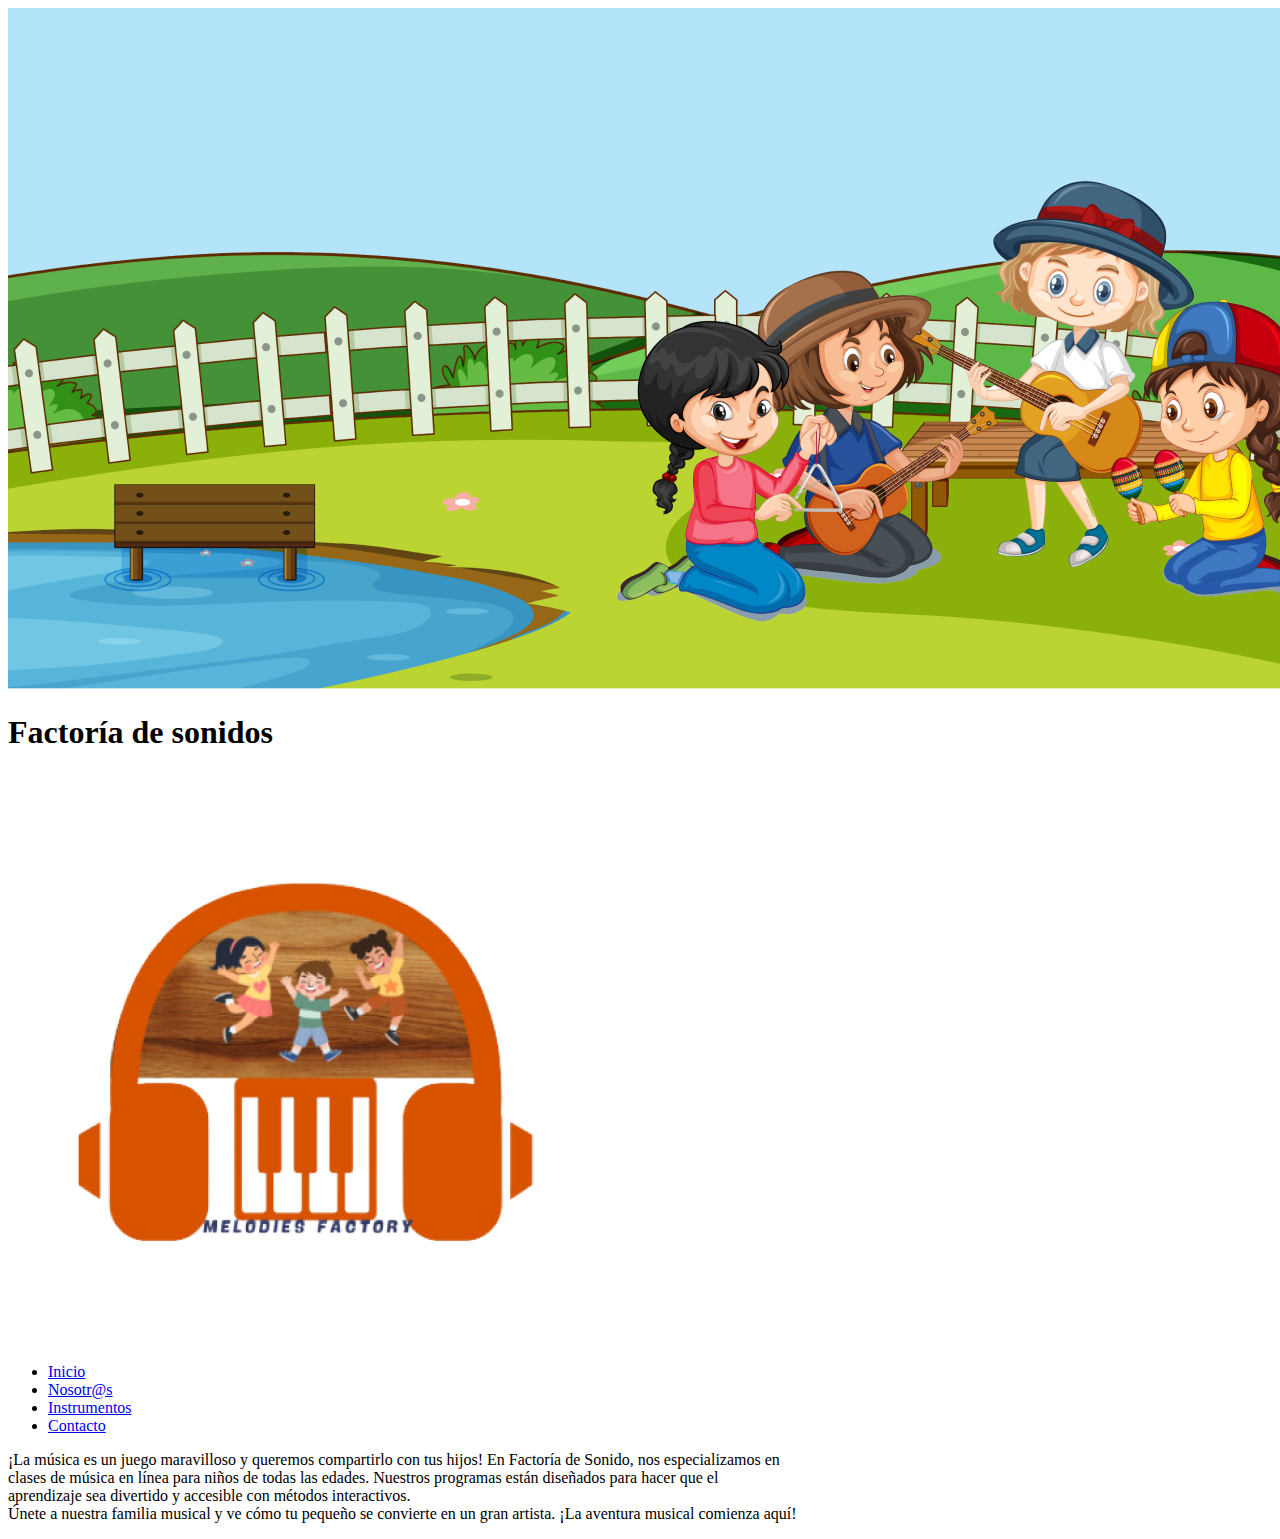
==== index.html @ 316b4f37 "guardo-cambio-violin" ====
<!DOCTYPE html>
<html lang="en">
  <head>
    <meta charset="UTF-8" />
    <meta name="viewport" content="width=device-width, initial-scale=1.0" />
    <title>Home Page Fcatoría de Sonidos</title>
  </head>
  <body>
    <header>
      <div class="fondoHeader">
        <img
          src="public/assets/ilustraciones/imagen-header.png"
          alt="imagen-de-cuatro-niños-tocando-la-guitarra-en-un-parque"
        />
      </div>
      <div class="tituloPrincipal">
        <h1>Factoría de sonidos</h1>
      </div>
      <div class="logoHomePage">
        <img
          src="public/assets/ilustraciones/Logo.png"
          alt="icono-factoria-de-sonidos"
        />
      </div>
      <nav>
        <ul>
          <li><a href="#inicio">Inicio</a></li>
          <li><a href="#nosotos">Nosotr@s</a></li>
          <li><a href="#instrumentos">Instrumentos</a></li>
          <li><a href="#contacto">Contacto</a></li>
        </ul>
      </nav>
    </header>
    <main>
      <div class="description">
        <p>
          ¡La música es un juego maravilloso y queremos compartirlo con tus
          hijos! En Factoría de Sonido, nos especializamos en <br />
          clases de música en línea para niños de todas las edades. Nuestros
          programas están diseñados para hacer que el <br />
          aprendizaje sea divertido y accesible con métodos interactivos. <br />
          Únete a nuestra familia musical y ve cómo tu pequeño se convierte en
          un gran artista. ¡La aventura musical comienza aquí!
        </p>
      </div>
      <section>
        <div class="section1">
          <div class="cardGuitarGuitar"></div>
          <div class="cardViolin"></div>
        </div>
        <div class="section2">
          <div class="cardDrums"></div>
          <div class="cardPiano"></div>
        </div>
      </section>
    </main>
    <script src="/src/js/main.js"></script>
  </body>
</html>
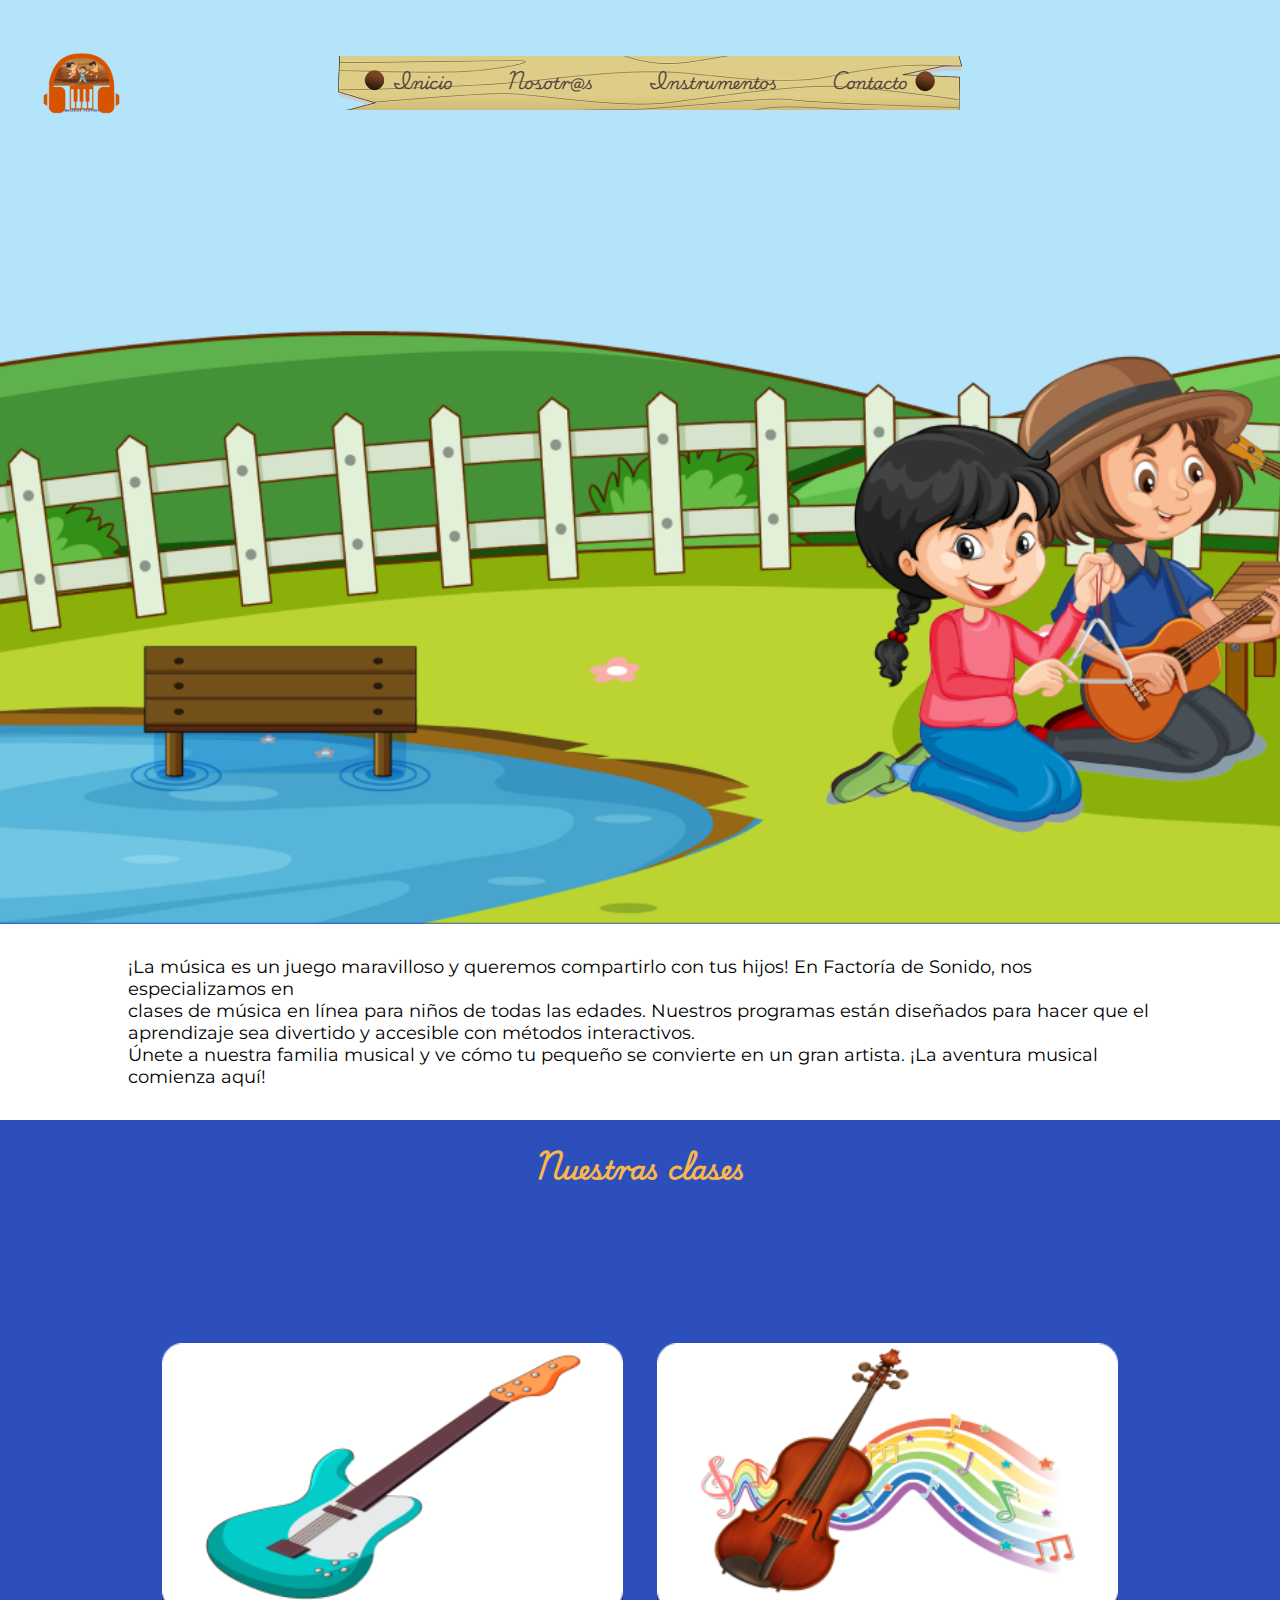
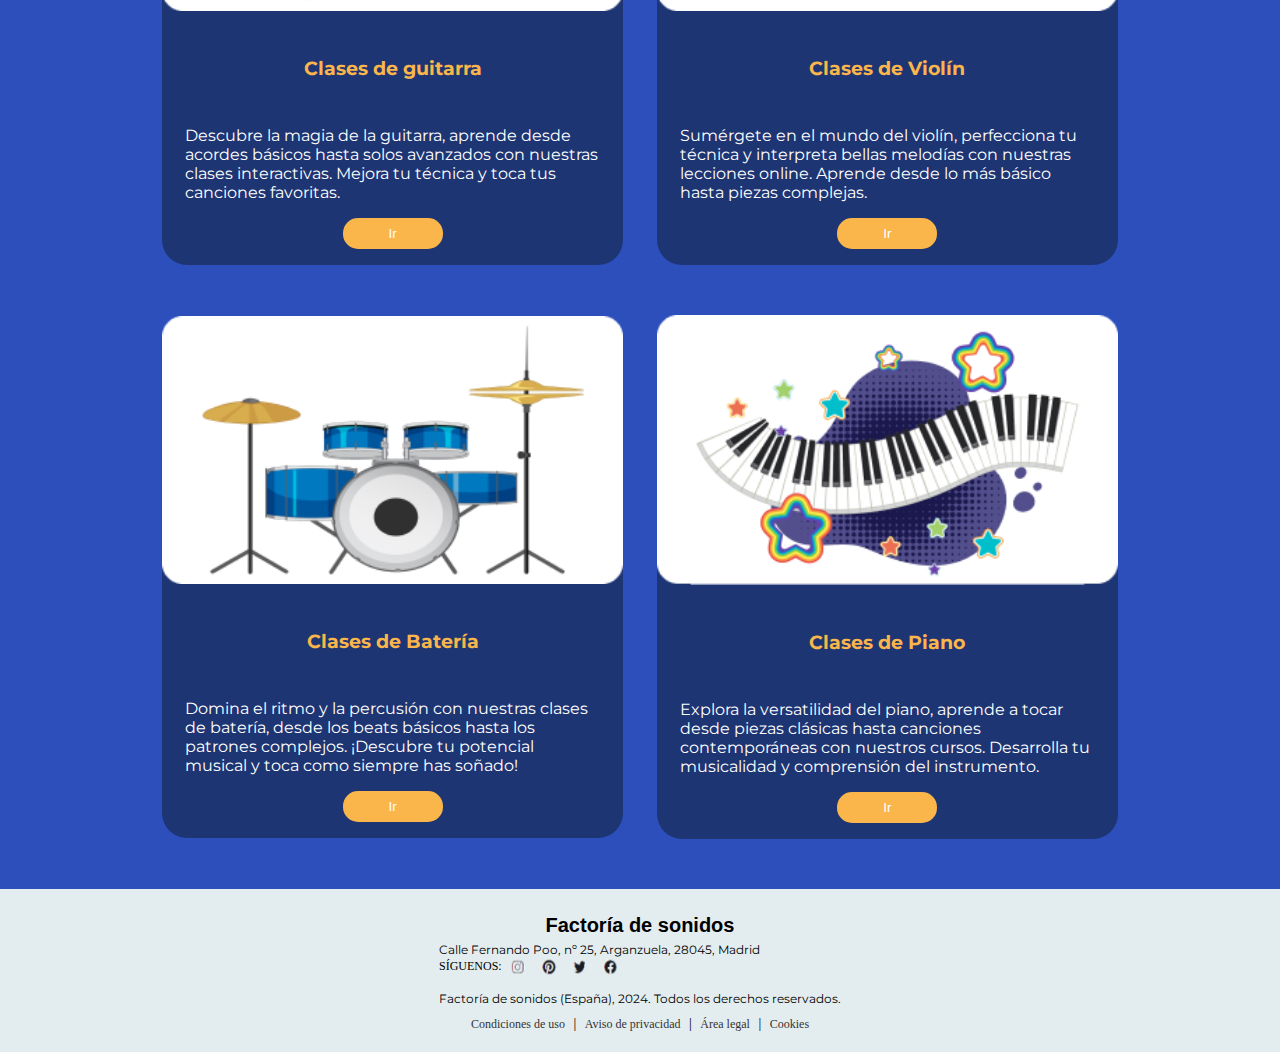
==== commit ddec19c1: "Merge branch 'develop' of github.com:devegalaura-dev/factoria-de-sonidos into feature-about-us" ====
--- a/index.html
+++ b/index.html
@@ -3,57 +3,191 @@
   <head>
     <meta charset="UTF-8" />
     <meta name="viewport" content="width=device-width, initial-scale=1.0" />
+    <link rel="stylesheet" href="src/css/styles.css" />
+    <link rel="stylesheet" href="src/css/home-page.css" />
+    <link rel="stylesheet" href="/components/header/header.css" />
     <title>Home Page Fcatoría de Sonidos</title>
   </head>
   <body>
-    <header>
-      <div class="fondoHeader">
-        <img
-          src="public/assets/ilustraciones/imagen-header.png"
-          alt="imagen-de-cuatro-niños-tocando-la-guitarra-en-un-parque"
-        />
-      </div>
-      <div class="tituloPrincipal">
-        <h1>Factoría de sonidos</h1>
-      </div>
-      <div class="logoHomePage">
-        <img
-          src="public/assets/ilustraciones/Logo.png"
-          alt="icono-factoria-de-sonidos"
-        />
-      </div>
+    <header class="mobile_mode">
       <nav>
-        <ul>
-          <li><a href="#inicio">Inicio</a></li>
-          <li><a href="#nosotos">Nosotr@s</a></li>
-          <li><a href="#instrumentos">Instrumentos</a></li>
-          <li><a href="#contacto">Contacto</a></li>
-        </ul>
+        <menu>
+          <li>
+            <a href="../index.html">
+              <img
+                class="logo_mobile"
+                src="/public/assets/ilustraciones/Logo.png"
+                alt="Logo factoria de sonidos"
+                width="45px"
+            /></a>
+          </li>
+          <li>
+            <h1>Factoría de sonidos</h1>
+          </li>
+          <li>
+            <img
+              class="hamburger"
+              id="hamburger"
+              src="components/header/hamburgerIcon.png"
+              alt="Menú hamburguesa"
+              width="25px"
+            />
+          </li>
+          <ul id="mobile-menu" class="hidden">
+            <li><a href="../index.html">Inicio</a></li>
+            <li><a href="./about-us.html">Nosotr@s</a></li>
+            <li><a href="./instrument.html">Instrumentos</a></li>
+            <li><a href="./contact.html">Contacto</a></li>
+          </ul>
+        </menu>
       </nav>
     </header>
+    <header class="desk_mode">
+      <a href="../index.html">
+        <img
+          src="/public/assets/ilustraciones/Logo.png"
+          alt="Logo factoria de sonidos"
+          width="100px"
+      /></a>
+      <nav>
+        <menu>
+          <li><a href="index.html">Inicio</a></li>
+          <li><a href="pages\about-us.html">Nosotr@s</a></li>
+          <li><a href="#instruments">Instrumentos</a></li>
+          <li><a href="pages\contact.html">Contacto</a></li>
+        </menu>
+      </nav>
+    </header>
+    <script src="headerHamburger.js"></script>
+
     <main>
-      <div class="description">
-        <p>
-          ¡La música es un juego maravilloso y queremos compartirlo con tus
-          hijos! En Factoría de Sonido, nos especializamos en <br />
-          clases de música en línea para niños de todas las edades. Nuestros
-          programas están diseñados para hacer que el <br />
-          aprendizaje sea divertido y accesible con métodos interactivos. <br />
-          Únete a nuestra familia musical y ve cómo tu pequeño se convierte en
-          un gran artista. ¡La aventura musical comienza aquí!
-        </p>
-      </div>
-      <section>
+      <section class="description">
+        <div class="text-description">
+          <p>
+            ¡La música es un juego maravilloso y queremos compartirlo con tus
+            hijos! En Factoría de Sonido, nos especializamos en <br />
+            clases de música en línea para niños de todas las edades. Nuestros
+            programas están diseñados para hacer que el <br />
+            aprendizaje sea divertido y accesible con métodos interactivos.
+            <br />
+            Únete a nuestra familia musical y ve cómo tu pequeño se convierte en
+            un gran artista. ¡La aventura musical comienza aquí!
+          </p>
+        </div>
+      </section>
+      <section id="instruments" class="instruments">
+        <h2>Nuestras clases</h2>
         <div class="section1">
-          <div class="cardGuitarGuitar"></div>
-          <div class="cardViolin"></div>
-        </div>
-        <div class="section2">
-          <div class="cardDrums"></div>
-          <div class="cardPiano"></div>
+          <div class="instrumentsCard">
+            <img
+              src="public/assets/ilustraciones/guitarra-con-fondo-blanco.png"
+              alt=""
+            />
+            <div class="descriptionInstruments">
+              <h3>Clases de guitarra</h3>
+              <p>
+                Descubre la magia de la guitarra, aprende desde acordes básicos
+                hasta solos avanzados con nuestras clases interactivas. Mejora
+                tu técnica y toca tus canciones favoritas.
+              </p>
+              <button
+                type="button"
+                class="btnGuitar"
+                onclick="redirectionGuitar ()"
+              >
+                Ir
+              </button>
+            </div>
+          </div>
+          
+          
+          <div class="instrumentsCard">
+            <img
+              src="public/assets/ilustraciones/violin-con-fondo-blanco.png"
+              alt=""
+            />
+            <div class="descriptionInstruments">
+              <h3>Clases de Violín</h3>
+              <p>
+                Sumérgete en el mundo del violín, perfecciona tu técnica y
+                interpreta bellas melodías con nuestras lecciones online.
+                Aprende desde lo más básico hasta piezas complejas.
+              </p>
+              <button
+                type="button"
+                class="btnViolin"
+                onclick="redirectionViolin ()"
+              >
+                Ir
+              </button>
+            </div>
+          </div>
+          <div class="instrumentsCard">
+            <img
+              src="public/assets/ilustraciones/bateria-con-fondo-blanco.png"
+              alt=""
+            />
+            <div class="descriptionInstruments">
+              <h3>Clases de Batería</h3>
+              <p>
+                Domina el ritmo y la percusión con nuestras clases de batería,
+                desde los beats básicos hasta los patrones complejos. ¡Descubre
+                tu potencial musical y toca como siempre has soñado!
+              </p>
+              <button
+                type="button"
+                class="btnDrums"
+                onclick="redirectionDrums ()"
+              >
+                Ir
+              </button>
+            </div>
+          </div>
+          <div class="instrumentsCard">
+            <img
+              src="public/assets/ilustraciones/piano-con-fondo-blanco.png"
+              alt=""
+            />
+            <div class="descriptionInstruments">
+              <h3>Clases de Piano</h3>
+              <p>
+                Explora la versatilidad del piano, aprende a tocar desde piezas
+                clásicas hasta canciones contemporáneas con nuestros cursos.
+                Desarrolla tu musicalidad y comprensión del instrumento.
+              </p>
+              <button
+                type="button"
+                class="btnPiano"
+                onclick="redirectionPiano ()"
+              >
+                Ir
+              </button>
+            </div>
+          </div>
         </div>
       </section>
     </main>
-    <script src="/src/js/main.js"></script>
+    <footer class="footer">
+      <div class="footer-content">
+        <h2>Factoría de sonidos</h2>
+        <p>Calle Fernando Poo, nº 25, Arganzuela, 28045, Madrid</p>
+        <div class="social-media">
+          <span>SÍGUENOS:</span>
+          <a href="#"
+            ><img src="public/assets/iconos-rrss/RRSS footer.png" alt="Redes Social"
+          /></a>
+        </div>
+        <p>
+          Factoría de sonidos (España), 2024. Todos los derechos reservados.
+        </p>
+        <div class="footer-links">
+          <a href="#">Condiciones de uso</a> |
+          <a href="#">Aviso de privacidad</a> | <a href="#">Área legal</a> |
+          <a href="#">Cookies</a>
+        </div>
+      </div>
+    </footer>
+    <script src="/src/js/home-page.js"></script>
+    <script src="src/js/hamburger.js"></script>
   </body>
 </html>
--- a/src/css/styles.css
+++ b/src/css/styles.css
@@ -0,0 +1,37 @@
+@import url('https://fonts.googleapis.com/css2?family=Playwrite+CU:wght@100..400&display=swap');
+@import url('https://fonts.googleapis.com/css2?family=Montserrat:ital,wght@0,100..900;1,100..900&family=Playwrite+CU:wght@100..400&display=swap');
+
+/* #9FDBE7 (azul claro) - #2C4FBB (azul fondo) - #1E3574 (azul cards) - #FAB64B (amarillo) */
+
+*{
+    padding: 0;
+    margin: 0;
+}
+
+body{
+    display: flex;
+    flex-direction: column;
+    background: #2C4FBB;
+}
+
+@font-face {
+    font-family: 'Playwrite+CU';
+    src: url('/public/assets/fonts/PlaywriteCU-Regular.ttf') format('truetype');
+}
+@font-face {
+    font-family: 'Montserrat';
+    src: url('/public/assets/fonts/Montserrat-Regular.ttf') format('truetype');
+}
+h1{
+    font-family: 'Playwrite+CU';
+}
+h2{
+    font-family: 'Playwrite+CU'; 
+}
+h3{
+    font-family: 'Montserrat'; 
+}
+
+p {
+    font-family: 'Montserrat';
+}--- a/src/css/home-page.css
+++ b/src/css/home-page.css
@@ -0,0 +1,290 @@
+*{
+    padding: 0;
+    margin: 0;
+}
+.mobile_mode{
+    position: relative;
+    display: flex;
+    justify-content: center;
+    width: 100%;
+    height: 100vh;
+    background-image: url('/public/assets/ilustraciones/Imagen\ header\ mobile.png');
+    background-size: cover;
+    background-repeat: no-repeat;
+    background-position: bottom;
+}
+main{
+    display: flex;
+    flex-direction: column;
+    width: 100%;
+}
+.description{
+  display: flex;
+  justify-content: center;
+  align-items: center;
+  font-size: 18px;
+  background-color: white;
+  width: 100%;
+  padding: 2rem 0;
+}
+.text-description{
+    width: 80%;
+}
+.instruments{
+    width: 100%;
+    display: flex;
+    flex-direction: column;
+    justify-content: center;
+    align-items: center;
+}
+section h2{
+    width: 80%;
+    margin: 20px;
+    font-size: 25px;
+    color: #FAB64B;
+    display: flex;
+    flex-direction: row;
+    justify-content: center;
+}
+.section1{
+    width: 80%;
+    margin-top: 10%;
+    display: flex;
+    flex-direction: column;
+    justify-content: space-between;
+    align-items: center;
+}
+.instrumentsCard{
+    background-color: #1E3574;
+    display: flex;
+    flex-direction: column;
+    height: auto;
+    border-radius: 25px;
+    margin-bottom: 50px;
+    justify-content: center;
+    align-items:center;
+}
+.instrumentsCard img{
+    width: 100%;
+    display: flex;
+    justify-content: center;
+    align-items: center;
+}
+.descriptionInstruments{
+    border-radius: 15px;
+    display: flex;
+    flex-direction: column;
+    justify-content: center;
+    align-items: center;
+}
+.descriptionInstruments p{
+    color: white;
+    margin: 0 5%;
+}
+.descriptionInstruments h3{
+    color: #FAB64B;
+    margin: 10% 5%;
+}
+.descriptionInstruments button{
+    width: 100px;
+    border-radius: 15px;
+    border-style: none;
+    color: white;
+    background-color: #FAB64B;
+    display: flex;
+    align-items: center;
+    justify-content: center;
+    margin-top: 1rem;
+    margin-bottom: 1rem;
+    padding: .5rem;
+}
+/* INICIO FOOTER */
+.footer {
+    display: flex;
+    flex-direction: column;
+    background-color: #E3EDEF;
+    padding: 20px 0;
+    text-align: center;
+    justify-content: center;
+    font-size: 14px;
+    color: #000000;
+}
+
+.footer-content {
+    max-width: 800px;
+    margin: 0 auto;
+    padding: 0 20px;
+    align-items: start;
+    justify-content: start;
+}
+
+.footer h2 {
+    font-family:  sans-serif;
+    font-size: 30px;
+    margin: 5px .5rem;
+}
+
+.footer-content p {
+    display: flex;
+    margin-top: 0;
+    align-items: start;
+    
+}
+
+.footer .social-media {
+    display: flex;
+    flex-direction: row;
+    align-items: center;
+}
+
+.footer .social-media span{
+    display: block;
+   margin-bottom: 15px;
+   margin-left: 0;
+}
+
+.footer .social-media a {
+    margin:  0 5px;
+    display: inline-block;  
+    align-items: center; 
+}
+
+.footer .social-media img {
+    width: 240px;
+    height: 27px;
+    margin-bottom: 10px;
+}
+
+.footer .social-media p {
+    color: #565252;
+}
+
+.footer .footer-links {
+    margin-top: 10px;
+}
+
+.footer .footer-links a {
+    color: #333;
+    text-decoration: none;
+    margin: 0 5px;
+    transition: 1s;
+}
+
+.footer .footer-links a:hover {
+    text-decoration: underline;    
+}
+/* FIN FOOTER */
+@media (min-width: 768px) {
+    header{
+        display: flex;
+        justify-content: center;
+        background-image: url('/public/assets/ilustraciones/imagen-header.png');
+        background-size: cover;
+        background-repeat: no-repeat;
+        width: 100%;
+        height: 100vh;
+    }
+
+    .instruments .section1 {
+        flex-direction: row;
+        justify-content: space-evenly;
+        flex-wrap: wrap;
+        
+    }
+    .instruments .instrumentsCard{
+        width: 45%;
+        align-items: center;
+        justify-content: center;
+    }
+
+    .footer-content {
+        padding: 0 10px;
+    }
+
+    .footer h2 {
+        font-size: 20px;
+    }
+
+    .footer p, .footer .footer-links a {
+        font-size: 12px;
+    }
+
+    .footer .social-media span {
+        font-size: 12px;
+    }
+
+    .footer .social-media img {
+        width: 120px;
+        height: 20px;
+    }
+}
+/* FIN FOOTER */
+@media (min-width: 1024px) {
+    /* body{
+        width: 100%
+    }
+    header{
+        display: flex;
+        justify-content: center;
+        background-image: url('/public/assets/ilustraciones/imagen-header.png');
+        background-size: cover;
+        background-repeat: no-repeat;
+        width: 100%;
+        height: 100vh;
+    }
+
+    .logo_mobile{
+        width: 300px;
+        display: flex;
+    }
+    section.description{
+        display: flex;
+        justify-content: center;
+        align-items: center;
+        width: 100%;
+        height: 10em;
+        margin-inline-start: 0px;
+        margin-block-start: 0em;
+    }
+    .instruments{
+        display: flex;
+        width: 100%;
+        justify-content: center;
+        align-items: center;
+        flex-direction: column;
+        flex-wrap: wrap;
+    }
+    .instruments h2{
+        width: 80%;
+        margin-left: 10%;
+        font-size: 40px;
+        color: #FAB64B;
+        display: flex;
+        flex-direction: row;
+        justify-content: center;
+        align-items: center;
+    }
+    .section1{
+        width: 80%;
+        height: 100vh;
+        display: flex;
+        flex-direction: row;
+        flex-wrap: wrap;
+        justify-content: space-between; 
+        align-items: center;
+        margin: 50px 100px;
+    }
+    .instrumentsCard {
+        width: 40%;
+        height: auto;
+        margin-bottom: 10%;
+        margin-left: 10%;
+    }
+    .instrumentsCard img{
+        width: 100%;
+        height: 40vh;
+        display: flex;
+        justify-content: center;
+        align-items: center;
+    } */
+}--- a/components/header/header.css
+++ b/components/header/header.css
@@ -0,0 +1,123 @@
+* {
+  padding: 0;
+  margin: 0;
+}
+@font-face {
+  font-family: 'PlaywriteCU';
+  src: url('PlaywriteCU-Regular.ttf') format('truetype');
+}
+@font-face {
+  font-family: 'Montserrat';
+  src: url('Montserrat-Regular.ttf') format('truetype');
+}
+:root {
+  --background-color: rgba(44, 79, 187, 1);
+  --orange: rgba(250, 182, 75, 1);
+  --white: white;
+  --chocolate: rgba(86, 66, 66, 1);
+}
+
+header.desk_mode {
+  display: none;
+}
+
+header.mobile_mode nav menu {
+  display: flex;
+  flex-direction: row;
+  align-items: center;
+  justify-content: space-around;
+  list-style: none;
+  background-image: url(mobile-tablón-madera.png);
+  background-repeat: no-repeat;
+  background-size: 100%;
+  min-height: 50px;
+}
+h1.mobile_mode {
+  color: var(--chocolate);
+  padding: 0;
+  font-family: PlaywriteCU, Arial, Helvetica, sans-serif;
+}
+
+img#hamburger {
+  padding-right: 2rem;
+  color: var(--orange);
+  width: 25px;
+}
+img.logo_mobile {
+  padding-left: 1rem;
+}
+/* Estilos del menú desplegable */
+.hidden {
+  display: none;
+}
+
+#mobile-menu {
+  flex-direction: column;
+  list-style: none;
+  background-color: var(--background-color);
+  position: absolute;
+  top: 50px;
+  right: 0;
+  width: 100%;
+}
+
+#mobile-menu li {
+  padding: 10px;
+  border-bottom: 1px solid var(--orange);
+  text-align: center;
+  font-family: PlaywriteCU, Arial, Helvetica, sans-serif;
+}
+
+#mobile-menu li a {
+  color: var(--orange);
+  text-decoration: none;
+}
+@media (min-width: 550px) and (max-width: 800px) {
+  header.mobile_mode nav menu {
+    min-height: 75px;
+  }
+}
+nav {
+  padding-right: 0;
+}
+
+@media (min-width: 800px) {
+  header.mobile_mode {
+    display: none;
+  }
+
+  header.desk_mode {
+    display: flex;
+    flex-direction: row;
+    padding-top: 1.5rem;
+  }
+  header.desk_mode > nav menu a {
+    text-align: center;
+    color: var(--chocolate);
+    text-decoration: none;
+    display: block;
+    width: 100%;
+    height: 100%;
+    padding: 0.5rem 0;
+    font-family: PlaywriteCU, Arial, Helvetica, sans-serif;
+  }
+  header > a {
+    padding: 0.7rem 0 0 2rem;
+  }
+  nav {
+    display: flex;
+    flex-direction: row;
+    justify-content: center;
+    width: 100%;
+    margin: 2rem;
+    padding-right: 7rem;
+  }
+  menu {
+    display: flex;
+    justify-content: space-evenly;
+    height: 54px;
+    width: 624px;
+    list-style: none;
+    background-image: url(Navbar\ tablón\ madera.png);
+  }
+}
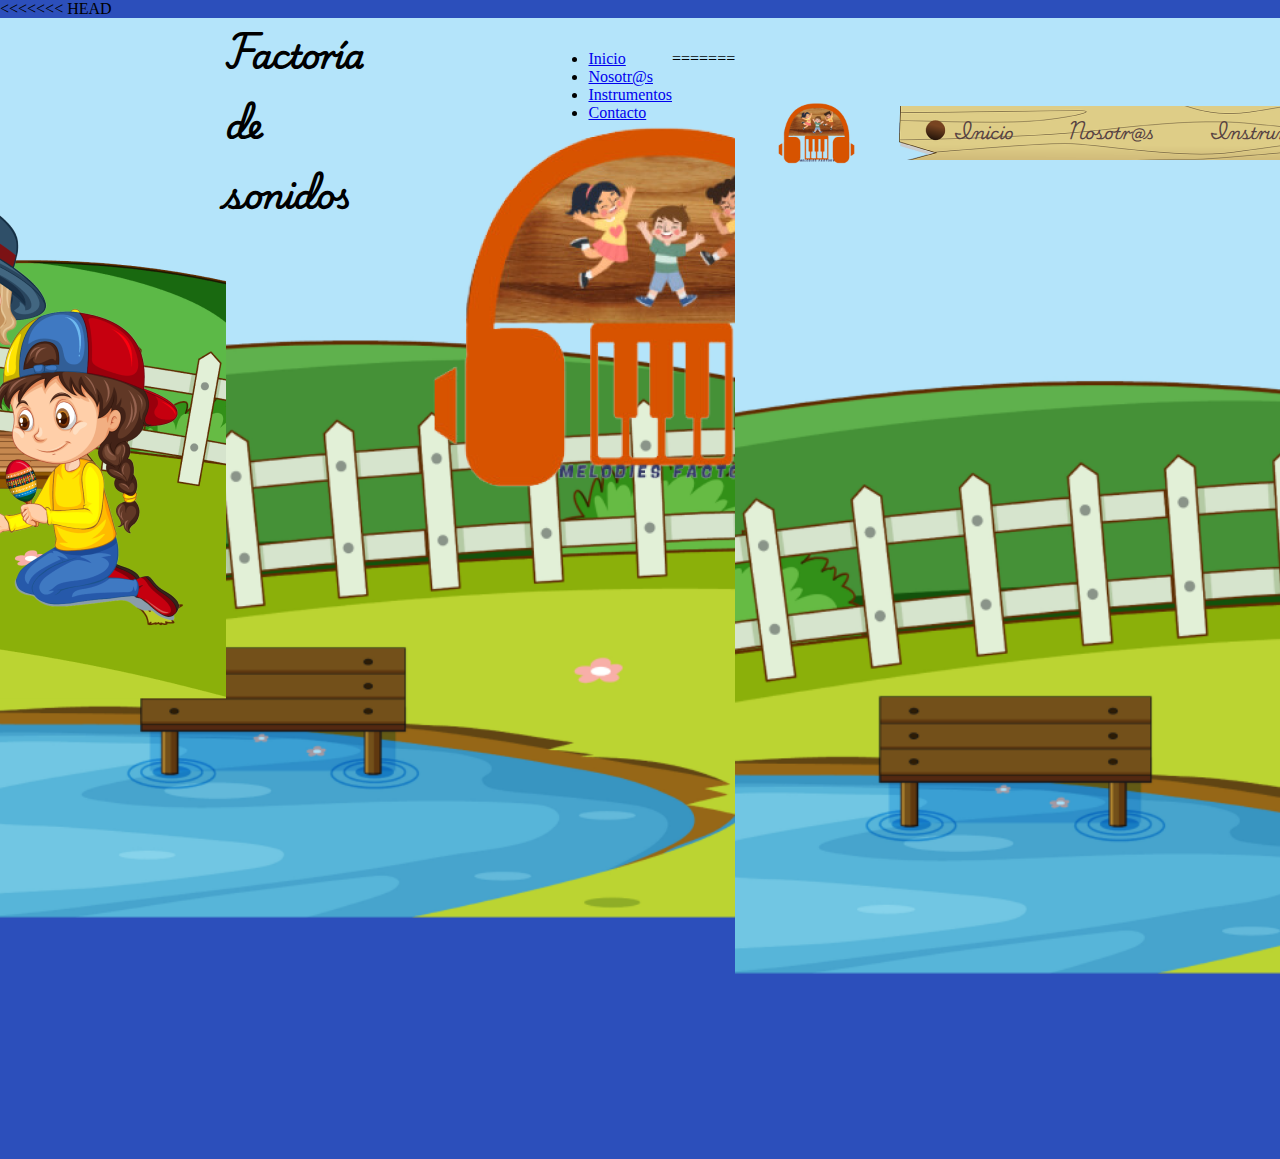
==== commit 18876b64: "Merge branch 'develop' of https://github.com/devegalaura-dev/factoria-de-sonidos into feature-mainte" ====
--- a/index.html
+++ b/index.html
@@ -3,6 +3,34 @@
   <head>
     <meta charset="UTF-8" />
     <meta name="viewport" content="width=device-width, initial-scale=1.0" />
+<<<<<<< HEAD
+    <title>Home Page Fcatoría de Sonidos</title>
+  </head>
+  <body>
+    <header>
+      <div class="fondoHeader">
+        <img
+          src="public/assets/ilustraciones/imagen-header.png"
+          alt="imagen-de-cuatro-niños-tocando-la-guitarra-en-un-parque"
+        />
+      </div>
+      <div class="tituloPrincipal">
+        <h1>Factoría de sonidos</h1>
+      </div>
+      <div class="logoHomePage">
+        <img
+          src="public/assets/ilustraciones/Logo.png"
+          alt="icono-factoria-de-sonidos"
+        />
+      </div>
+      <nav>
+        <ul>
+          <li><a href="#inicio">Inicio</a></li>
+          <li><a href="#nosotos">Nosotr@s</a></li>
+          <li><a href="#instrumentos">Instrumentos</a></li>
+          <li><a href="#contacto">Contacto</a></li>
+        </ul>
+=======
     <link rel="stylesheet" href="src/css/styles.css" />
     <link rel="stylesheet" href="src/css/home-page.css" />
     <link rel="stylesheet" href="/components/header/header.css" />
@@ -40,6 +68,7 @@
             <li><a href="./contact.html">Contacto</a></li>
           </ul>
         </menu>
+>>>>>>> 7aaa16abcbc3fe7c2aa5dc97a4173f3a8cfd9c09
       </nav>
     </header>
     <header class="desk_mode">
@@ -61,6 +90,31 @@
     <script src="headerHamburger.js"></script>
 
     <main>
+<<<<<<< HEAD
+      <div class="description">
+        <p>
+          ¡La música es un juego maravilloso y queremos compartirlo con tus
+          hijos! En Factoría de Sonido, nos especializamos en <br />
+          clases de música en línea para niños de todas las edades. Nuestros
+          programas están diseñados para hacer que el <br />
+          aprendizaje sea divertido y accesible con métodos interactivos. <br />
+          Únete a nuestra familia musical y ve cómo tu pequeño se convierte en
+          un gran artista. ¡La aventura musical comienza aquí!
+        </p>
+      </div>
+      <section>
+        <div class="section1">
+          <div class="cardGuitarGuitar"></div>
+          <div class="cardViolin"></div>
+        </div>
+        <div class="section2">
+          <div class="cardDrums"></div>
+          <div class="cardPiano"></div>
+        </div>
+      </section>
+    </main>
+    <script src="/src/js/main.js"></script>
+=======
       <section class="description">
         <div class="text-description">
           <p>
@@ -189,5 +243,6 @@
     </footer>
     <script src="/src/js/home-page.js"></script>
     <script src="src/js/hamburger.js"></script>
+>>>>>>> 7aaa16abcbc3fe7c2aa5dc97a4173f3a8cfd9c09
   </body>
 </html>
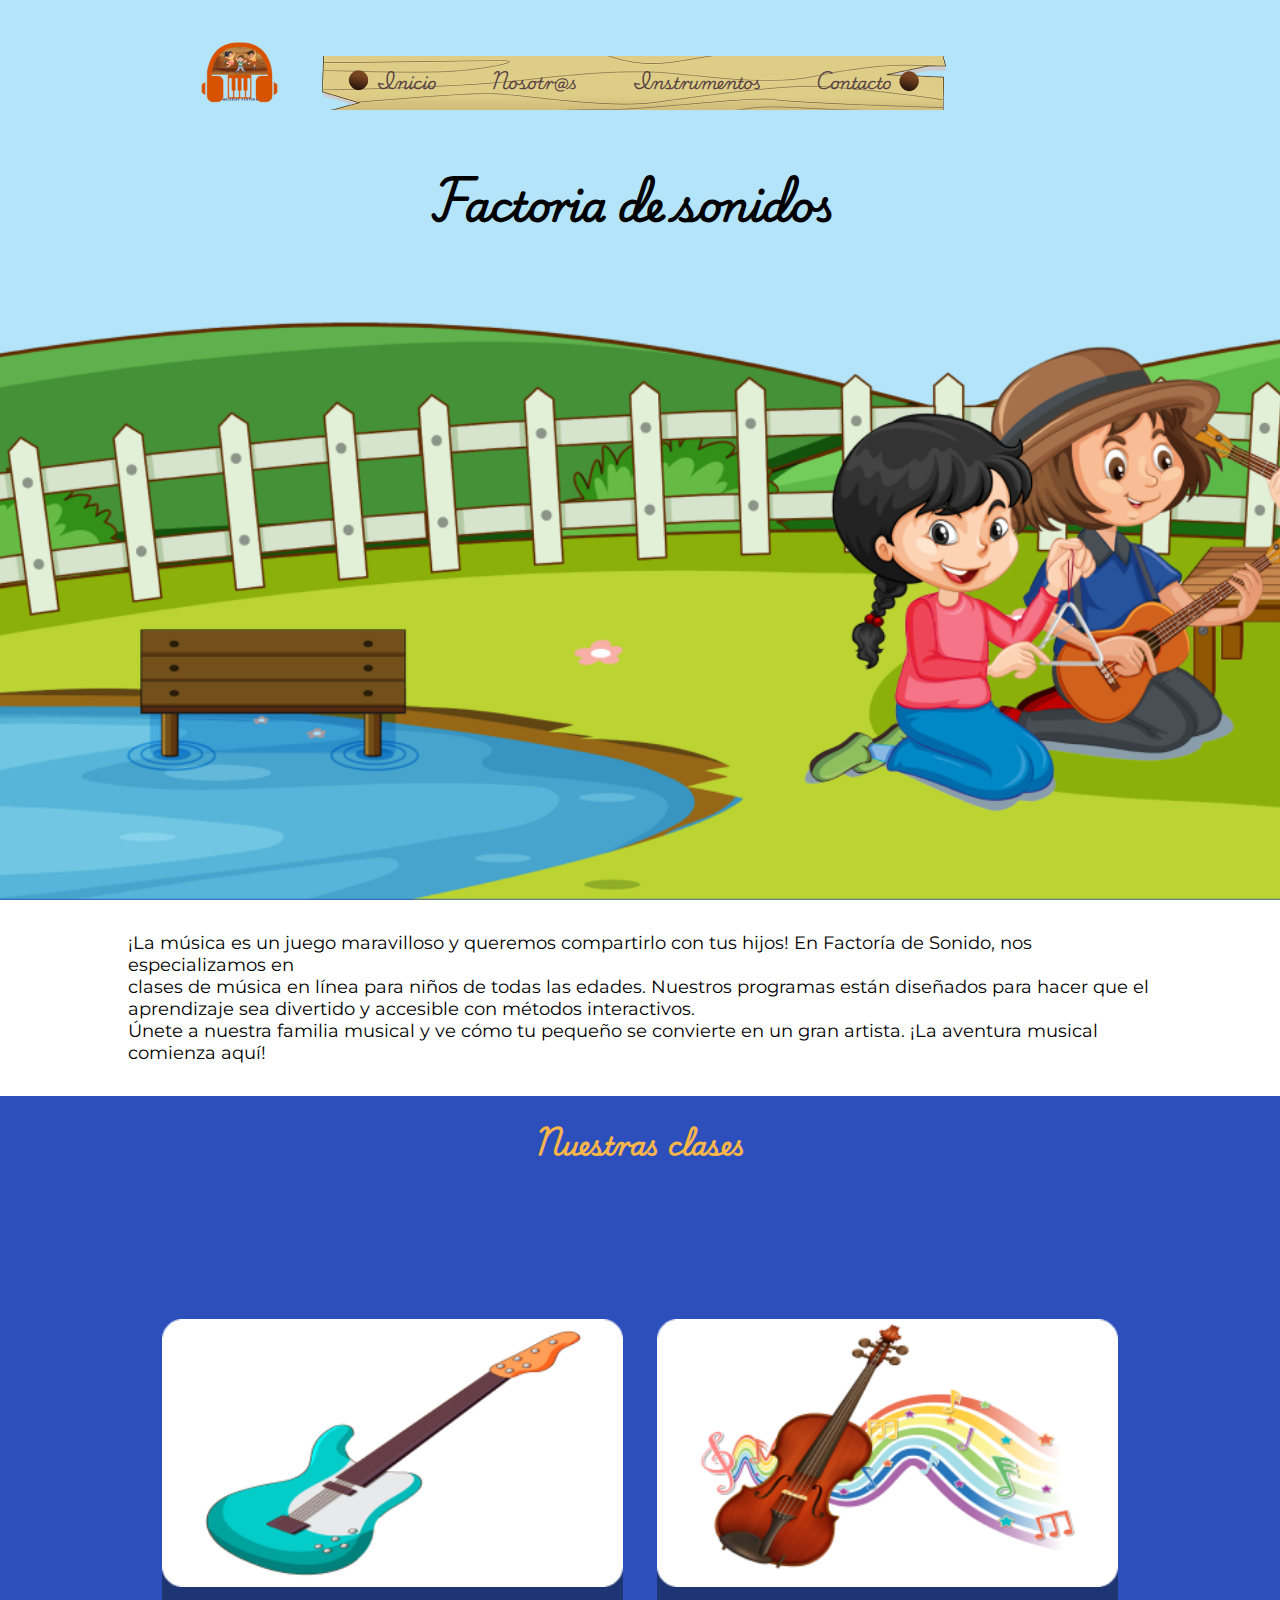
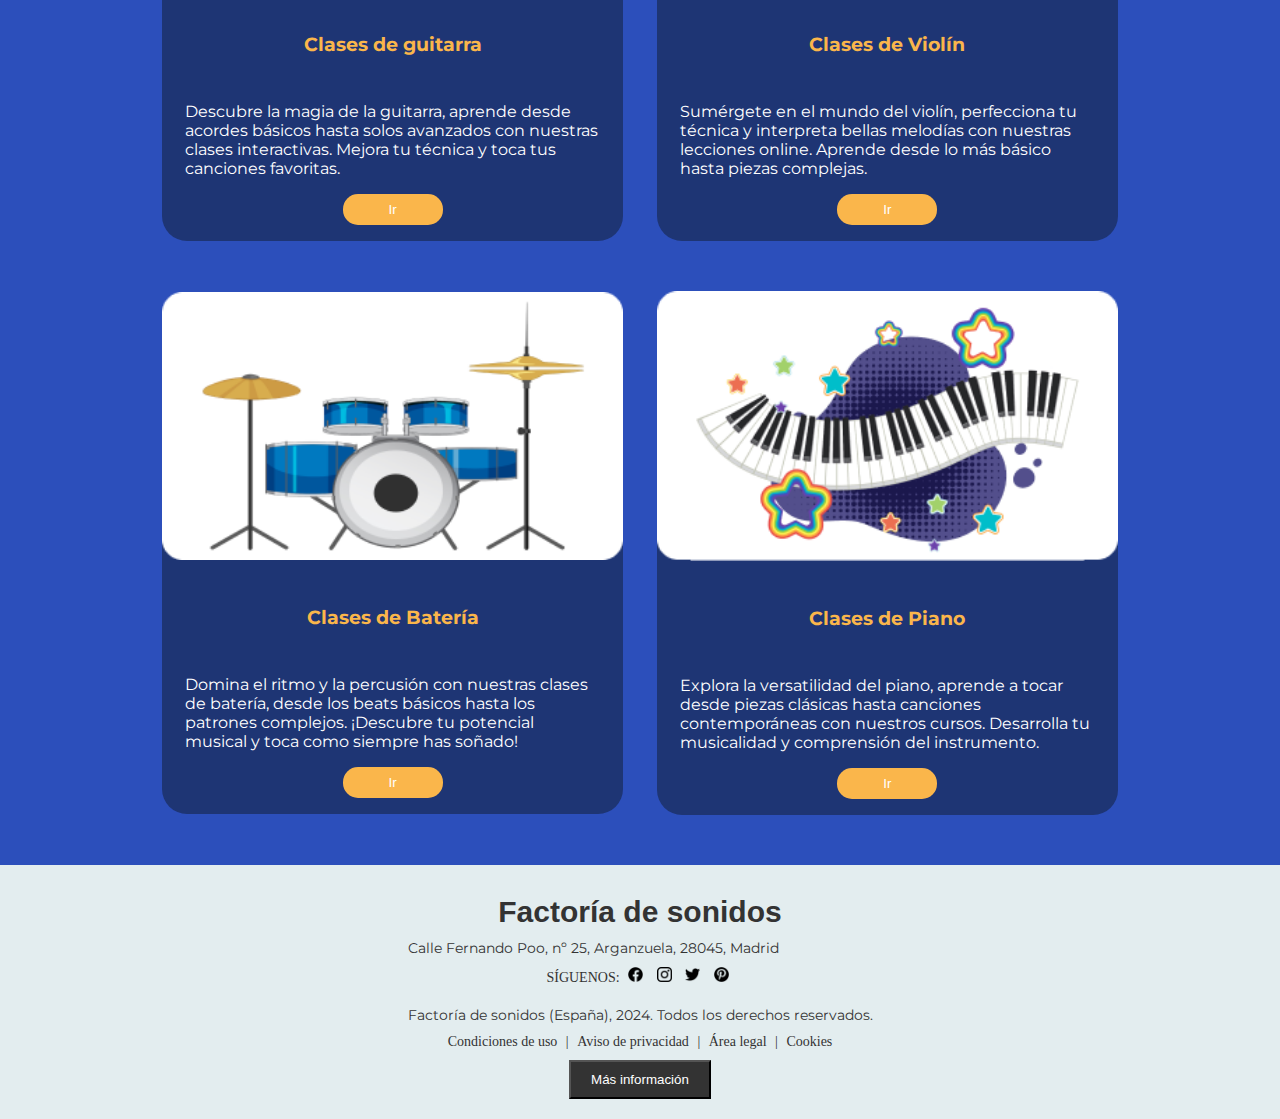
==== commit 7cc32ff1: "Fix header and navbar" ====
--- a/index.html
+++ b/index.html
@@ -3,118 +3,68 @@
   <head>
     <meta charset="UTF-8" />
     <meta name="viewport" content="width=device-width, initial-scale=1.0" />
-<<<<<<< HEAD
-    <title>Home Page Fcatoría de Sonidos</title>
+    <link rel="stylesheet" href="src/css/styles.css" />
+    <link rel="stylesheet" href="src/css/home-page.css" />
+    <link rel="stylesheet" href="src/css/footer-contact.css">
+    <link rel="stylesheet" href="components\header\header.css">
+    <title>Home Page Factoría de Sonidos</title>
   </head>
   <body>
     <header>
-      <div class="fondoHeader">
-        <img
-          src="public/assets/ilustraciones/imagen-header.png"
-          alt="imagen-de-cuatro-niños-tocando-la-guitarra-en-un-parque"
-        />
+      <div class="mobile_mode">
+        <nav>
+          <menu>
+            <li>
+              <a href="../index.html">
+                <img
+                  class="logo_mobile"
+                  src="/public/assets/ilustraciones/Logo.png"
+                  alt="Logo factoria de sonidos"
+                  width="45px"
+              /></a>
+            </li>
+            <li>
+              <h1>Factoría de sonidos</h1>
+            </li>
+            <li>
+              <img
+                class="hamburger"
+                id="hamburger"
+                src="components/header/hamburgerIcon.png"
+                alt="Menú hamburguesa"
+                width="25px"
+              />
+            </li>
+            <ul id="mobile-menu" class="hidden">
+              <li><a href="../index.html">Inicio</a></li>
+              <li><a href="./about-us.html">Nosotr@s</a></li>
+              <li><a href="./instrument.html">Instrumentos</a></li>
+              <li><a href="./contact.html">Contacto</a></li>
+            </ul>
+          </menu>
+        </nav>
       </div>
-      <div class="tituloPrincipal">
-        <h1>Factoría de sonidos</h1>
+      <div class="desk_mode">
+        <a href="../index.html">
+          <img
+            src="/public/assets/ilustraciones/Logo.png"
+            alt="Logo factoria de sonidos"
+            width="100px"
+        /></a>
+        <nav>
+          <menu>
+            <li><a href="index.html">Inicio</a></li>
+            <li><a href="pages\about-us.html">Nosotr@s</a></li>
+            <li><a href="#instruments">Instrumentos</a></li>
+            <li><a href="pages\contact.html">Contacto</a></li>
+          </menu>
+          <h2>Factoria de sonidos</h2>
+        </nav>
       </div>
-      <div class="logoHomePage">
-        <img
-          src="public/assets/ilustraciones/Logo.png"
-          alt="icono-factoria-de-sonidos"
-        />
-      </div>
-      <nav>
-        <ul>
-          <li><a href="#inicio">Inicio</a></li>
-          <li><a href="#nosotos">Nosotr@s</a></li>
-          <li><a href="#instrumentos">Instrumentos</a></li>
-          <li><a href="#contacto">Contacto</a></li>
-        </ul>
-=======
-    <link rel="stylesheet" href="src/css/styles.css" />
-    <link rel="stylesheet" href="src/css/home-page.css" />
-    <link rel="stylesheet" href="/components/header/header.css" />
-    <title>Home Page Fcatoría de Sonidos</title>
-  </head>
-  <body>
-    <header class="mobile_mode">
-      <nav>
-        <menu>
-          <li>
-            <a href="../index.html">
-              <img
-                class="logo_mobile"
-                src="/public/assets/ilustraciones/Logo.png"
-                alt="Logo factoria de sonidos"
-                width="45px"
-            /></a>
-          </li>
-          <li>
-            <h1>Factoría de sonidos</h1>
-          </li>
-          <li>
-            <img
-              class="hamburger"
-              id="hamburger"
-              src="components/header/hamburgerIcon.png"
-              alt="Menú hamburguesa"
-              width="25px"
-            />
-          </li>
-          <ul id="mobile-menu" class="hidden">
-            <li><a href="../index.html">Inicio</a></li>
-            <li><a href="./about-us.html">Nosotr@s</a></li>
-            <li><a href="./instrument.html">Instrumentos</a></li>
-            <li><a href="./contact.html">Contacto</a></li>
-          </ul>
-        </menu>
->>>>>>> 7aaa16abcbc3fe7c2aa5dc97a4173f3a8cfd9c09
-      </nav>
-    </header>
-    <header class="desk_mode">
-      <a href="../index.html">
-        <img
-          src="/public/assets/ilustraciones/Logo.png"
-          alt="Logo factoria de sonidos"
-          width="100px"
-      /></a>
-      <nav>
-        <menu>
-          <li><a href="index.html">Inicio</a></li>
-          <li><a href="pages\about-us.html">Nosotr@s</a></li>
-          <li><a href="#instruments">Instrumentos</a></li>
-          <li><a href="pages\contact.html">Contacto</a></li>
-        </menu>
-      </nav>
     </header>
     <script src="headerHamburger.js"></script>
 
     <main>
-<<<<<<< HEAD
-      <div class="description">
-        <p>
-          ¡La música es un juego maravilloso y queremos compartirlo con tus
-          hijos! En Factoría de Sonido, nos especializamos en <br />
-          clases de música en línea para niños de todas las edades. Nuestros
-          programas están diseñados para hacer que el <br />
-          aprendizaje sea divertido y accesible con métodos interactivos. <br />
-          Únete a nuestra familia musical y ve cómo tu pequeño se convierte en
-          un gran artista. ¡La aventura musical comienza aquí!
-        </p>
-      </div>
-      <section>
-        <div class="section1">
-          <div class="cardGuitarGuitar"></div>
-          <div class="cardViolin"></div>
-        </div>
-        <div class="section2">
-          <div class="cardDrums"></div>
-          <div class="cardPiano"></div>
-        </div>
-      </section>
-    </main>
-    <script src="/src/js/main.js"></script>
-=======
       <section class="description">
         <div class="text-description">
           <p>
@@ -223,26 +173,39 @@
     </main>
     <footer class="footer">
       <div class="footer-content">
-        <h2>Factoría de sonidos</h2>
-        <p>Calle Fernando Poo, nº 25, Arganzuela, 28045, Madrid</p>
-        <div class="social-media">
-          <span>SÍGUENOS:</span>
-          <a href="#"
-            ><img src="public/assets/iconos-rrss/RRSS footer.png" alt="Redes Social"
-          /></a>
-        </div>
-        <p>
-          Factoría de sonidos (España), 2024. Todos los derechos reservados.
-        </p>
-        <div class="footer-links">
-          <a href="#">Condiciones de uso</a> |
-          <a href="#">Aviso de privacidad</a> | <a href="#">Área legal</a> |
-          <a href="#">Cookies</a>
-        </div>
+          <h2>Factoría de sonidos</h2>
+          <p>Calle Fernando Poo, nº 25, Arganzuela, 28045, Madrid</p>
+          <section class="social-media">
+              <div class="social-media-content">
+                  <span>SÍGUENOS:</span>
+
+                  <a href="#"><img src="/public/assets/iconos-rrss/icono-facebook.png" alt="icono-facebook"></a>
+
+                  <a href="#"><img src="/public/assets/iconos-rrss/icono-instagram.png" alt="icono-instagram"></a>
+
+                  <a href="#"><img src="/public/assets/iconos-rrss/icono-twitter.png" alt="icono-twitter"></a>
+
+                  <a href="#"><img src="/public/assets/iconos-rrss/icono-pinterest.png" alt="Pin"></a>
+
+              </div>
+              
+          </section>
+          <p class="law">Factoría de sonidos (España), 2024. Todos los derechos reservados.</p>
+          <div class="footer-links">
+              <a href="#">Condiciones de uso</a> |
+              <a href="#">Aviso de privacidad</a> |
+              <a href="#">Área legal</a> |
+              <a href="#">Cookies</a>
+          </div>
+
+          <!-- Añado un Btn para mostrar/ocultar información adicional -->
+          <button id="toggleInfoBtn">Más información</button>
+          <div id="additionalInfo" style="display: none;">
+              <p>Información adicional sobre Nosotros</p>
+          </div>
       </div>
-    </footer>
+  </footer>
     <script src="/src/js/home-page.js"></script>
     <script src="src/js/hamburger.js"></script>
->>>>>>> 7aaa16abcbc3fe7c2aa5dc97a4173f3a8cfd9c09
   </body>
 </html>
--- a/src/css/home-page.css
+++ b/src/css/home-page.css
@@ -98,93 +98,8 @@
     margin-bottom: 1rem;
     padding: .5rem;
 }
-/* INICIO FOOTER */
-.footer {
-    display: flex;
-    flex-direction: column;
-    background-color: #E3EDEF;
-    padding: 20px 0;
-    text-align: center;
-    justify-content: center;
-    font-size: 14px;
-    color: #000000;
-}
-
-.footer-content {
-    max-width: 800px;
-    margin: 0 auto;
-    padding: 0 20px;
-    align-items: start;
-    justify-content: start;
-}
-
-.footer h2 {
-    font-family:  sans-serif;
-    font-size: 30px;
-    margin: 5px .5rem;
-}
-
-.footer-content p {
-    display: flex;
-    margin-top: 0;
-    align-items: start;
-    
-}
-
-.footer .social-media {
-    display: flex;
-    flex-direction: row;
-    align-items: center;
-}
-
-.footer .social-media span{
-    display: block;
-   margin-bottom: 15px;
-   margin-left: 0;
-}
-
-.footer .social-media a {
-    margin:  0 5px;
-    display: inline-block;  
-    align-items: center; 
-}
-
-.footer .social-media img {
-    width: 240px;
-    height: 27px;
-    margin-bottom: 10px;
-}
-
-.footer .social-media p {
-    color: #565252;
-}
-
-.footer .footer-links {
-    margin-top: 10px;
-}
-
-.footer .footer-links a {
-    color: #333;
-    text-decoration: none;
-    margin: 0 5px;
-    transition: 1s;
-}
-
-.footer .footer-links a:hover {
-    text-decoration: underline;    
-}
-/* FIN FOOTER */
-@media (min-width: 768px) {
-    header{
-        display: flex;
-        justify-content: center;
-        background-image: url('/public/assets/ilustraciones/imagen-header.png');
-        background-size: cover;
-        background-repeat: no-repeat;
-        width: 100%;
-        height: 100vh;
-    }
-
+@media (min-width: 800px) {
+   
     .instruments .section1 {
         flex-direction: row;
         justify-content: space-evenly;
@@ -196,95 +111,4 @@
         align-items: center;
         justify-content: center;
     }
-
-    .footer-content {
-        padding: 0 10px;
-    }
-
-    .footer h2 {
-        font-size: 20px;
-    }
-
-    .footer p, .footer .footer-links a {
-        font-size: 12px;
-    }
-
-    .footer .social-media span {
-        font-size: 12px;
-    }
-
-    .footer .social-media img {
-        width: 120px;
-        height: 20px;
-    }
-}
-/* FIN FOOTER */
-@media (min-width: 1024px) {
-    /* body{
-        width: 100%
-    }
-    header{
-        display: flex;
-        justify-content: center;
-        background-image: url('/public/assets/ilustraciones/imagen-header.png');
-        background-size: cover;
-        background-repeat: no-repeat;
-        width: 100%;
-        height: 100vh;
-    }
-
-    .logo_mobile{
-        width: 300px;
-        display: flex;
-    }
-    section.description{
-        display: flex;
-        justify-content: center;
-        align-items: center;
-        width: 100%;
-        height: 10em;
-        margin-inline-start: 0px;
-        margin-block-start: 0em;
-    }
-    .instruments{
-        display: flex;
-        width: 100%;
-        justify-content: center;
-        align-items: center;
-        flex-direction: column;
-        flex-wrap: wrap;
-    }
-    .instruments h2{
-        width: 80%;
-        margin-left: 10%;
-        font-size: 40px;
-        color: #FAB64B;
-        display: flex;
-        flex-direction: row;
-        justify-content: center;
-        align-items: center;
-    }
-    .section1{
-        width: 80%;
-        height: 100vh;
-        display: flex;
-        flex-direction: row;
-        flex-wrap: wrap;
-        justify-content: space-between; 
-        align-items: center;
-        margin: 50px 100px;
-    }
-    .instrumentsCard {
-        width: 40%;
-        height: auto;
-        margin-bottom: 10%;
-        margin-left: 10%;
-    }
-    .instrumentsCard img{
-        width: 100%;
-        height: 40vh;
-        display: flex;
-        justify-content: center;
-        align-items: center;
-    } */
 }--- a/src/css/footer-contact.css
+++ b/src/css/footer-contact.css
@@ -0,0 +1,121 @@
+body ¨{
+    font-family: Arial, Helvetica, sans-serif;
+    margin: 0;
+    padding: 0;
+}
+
+.footer {
+    width: 100%;
+    display: flex;
+    flex-direction: column;
+    background-color: #E3EDEF;
+    padding: 20px 0;
+    text-align: center;
+    font-size: 14px;
+    color: #333;
+}
+
+.footer-content {
+    max-width: 800px;
+    margin: 0 auto;
+    padding: 0 20px;
+}
+
+.footer h2 {
+    font-family:  sans-serif;
+    font-size: 30px;
+    margin: 10px 0;
+}
+
+.footer-content p {
+    display: flex;
+    margin-top: 0;
+    align-items: start;
+}
+
+.footer .social-media {
+    position: relative;
+    display: inline-block;
+    margin: 10px 0;   
+}
+
+.footer .social-media .social-media-content {
+    display: flex;
+    flex-direction: row;
+    display: inline-block;
+}
+
+.footer .social-media span{
+display: inline-block;
+margin-bottom: 10px;
+}
+
+.footer .social-media a {
+    margin:  0 5px;
+    display: inline-block;  
+}
+
+.footer .social-media img {
+    width: 15px;
+    height: 15px;
+}
+
+.footer .social-media p {
+    color: #565252;
+}
+
+.footer .footer-links {
+    margin-top: 10px;
+}
+
+.footer .footer-links a {
+    color: #333;
+    text-decoration: none;
+    margin: 0 5px;
+    transition: 1s;
+}
+
+.footer .footer-links a:hover {
+    text-decoration: underline;    
+}
+
+/* El boton que hemos añadido para enseñar/ocultar info */
+
+#toggleInfoBtn {
+    margin-top: 10px;
+    padding: 10px 20px;
+    background-color: #333;
+    color: #fff;
+    cursor: pointer;
+}
+
+#toggleInfoBtn:hover {
+    background-color: #565252;
+}
+
+#additionalInfo {
+    margin-top: 10px;
+    display: none;
+}
+
+
+@media (max-width: 375px) {
+    .footer-content {
+        padding: 0 10px;
+    }
+
+    .footer h2 {
+        font-size: 20px;
+    }
+
+    .footer p, .footer .footer-links a {
+        font-size: 12px;
+    }
+
+    .footer .social-media span {
+        font-size: 12px;
+    }
+
+}
+
+
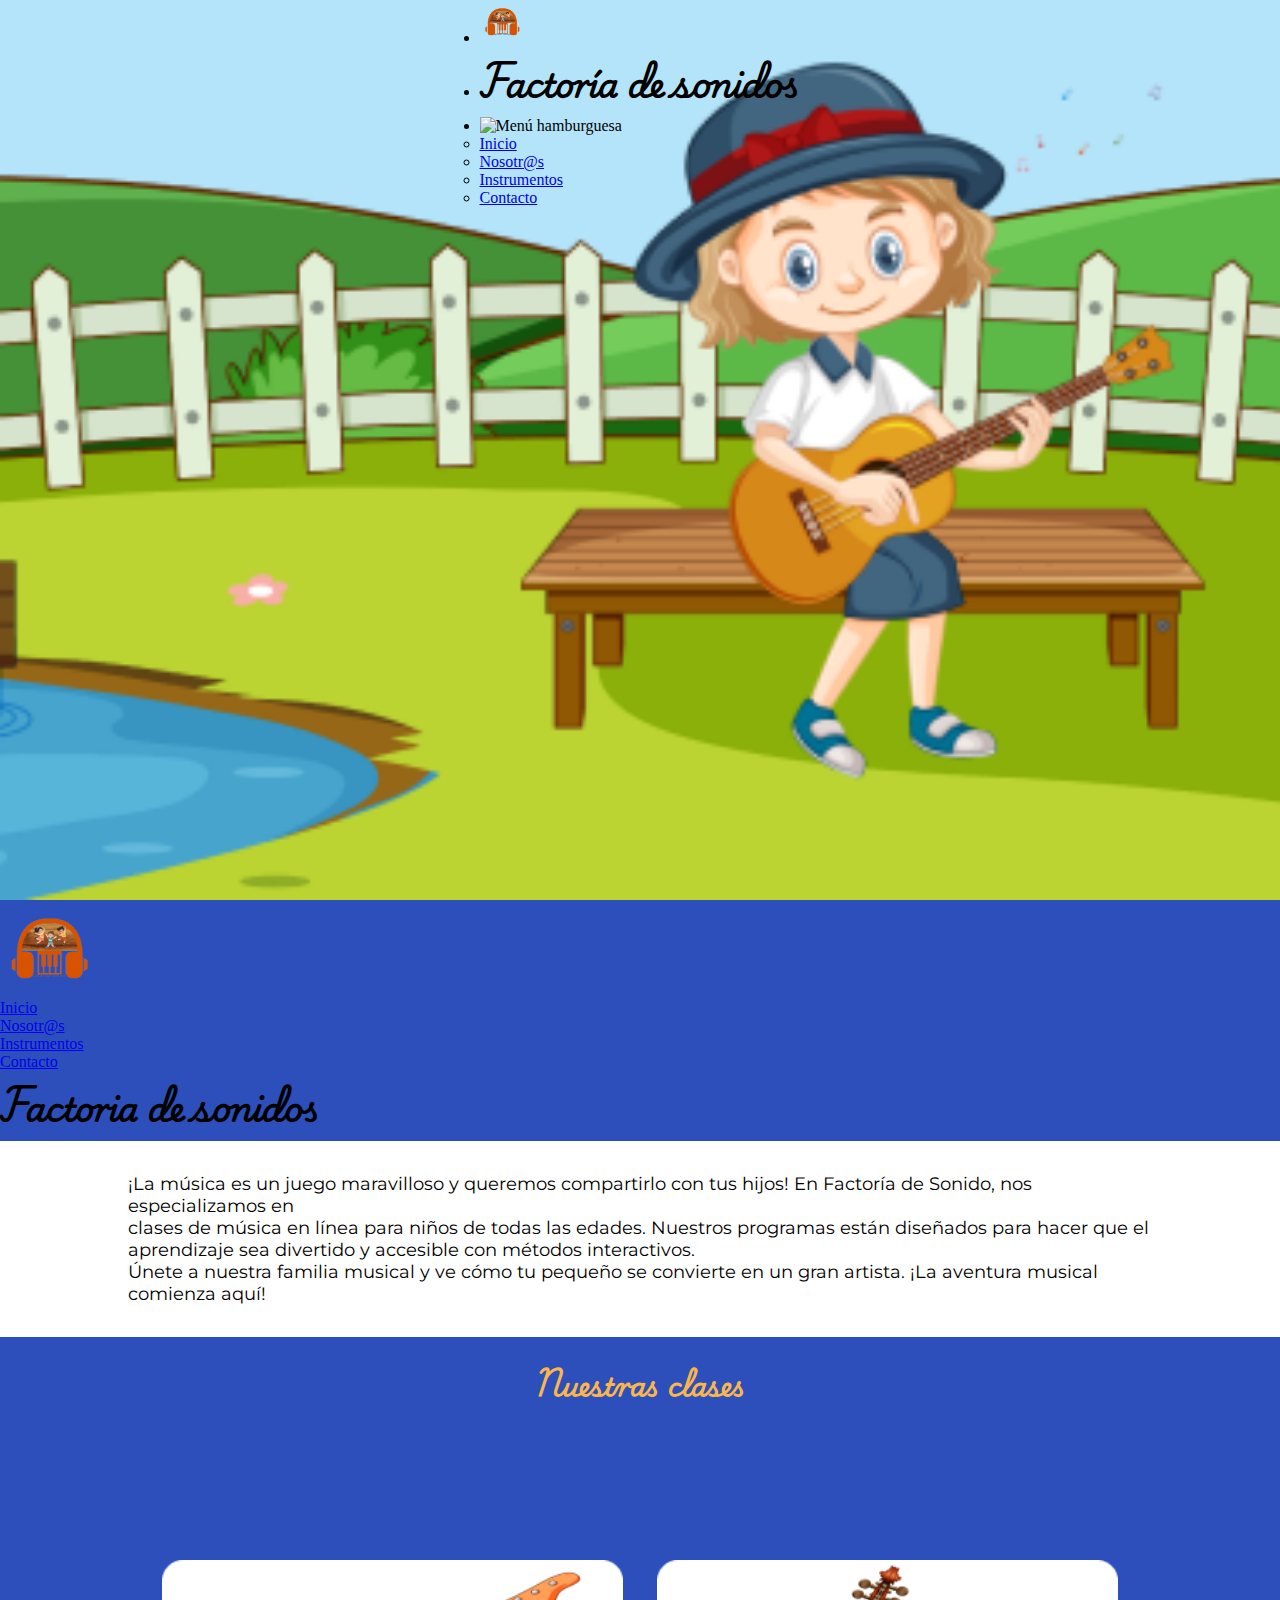
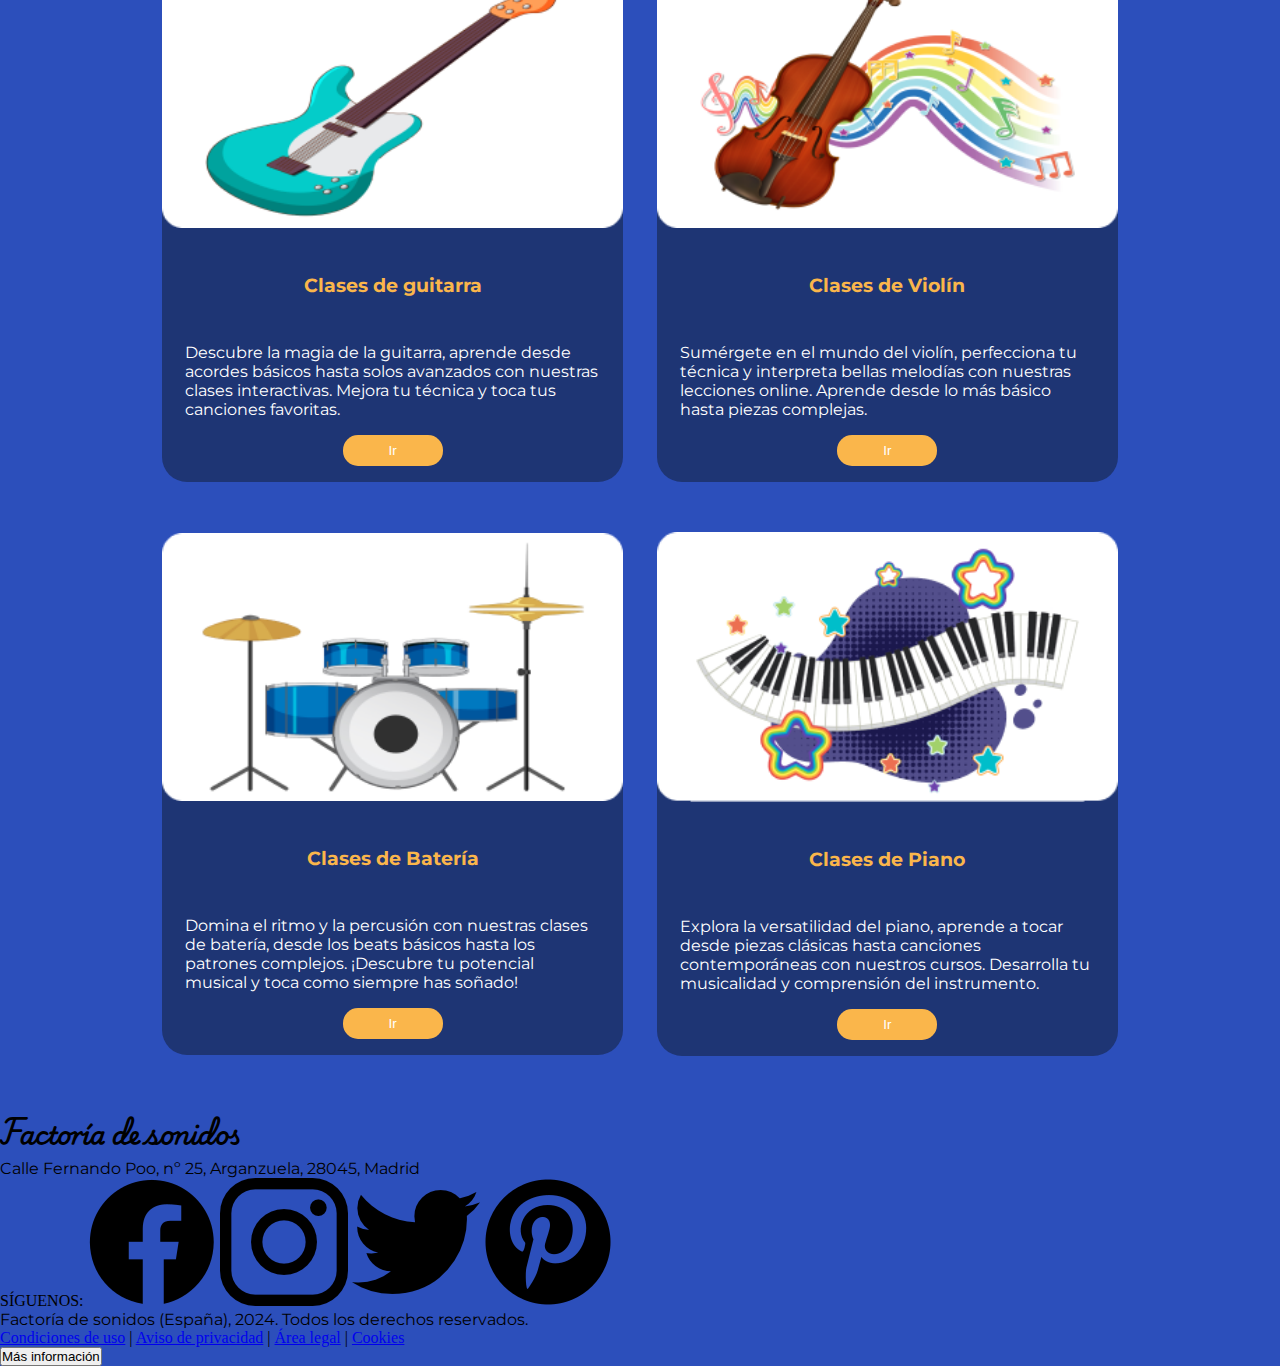
==== commit b270f9da: "Last changes in components folder" ====
--- a/index.html
+++ b/index.html
@@ -5,9 +5,7 @@
     <meta name="viewport" content="width=device-width, initial-scale=1.0" />
     <link rel="stylesheet" href="src/css/styles.css" />
     <link rel="stylesheet" href="src/css/home-page.css" />
-    <link rel="stylesheet" href="src/css/footer-contact.css">
-    <link rel="stylesheet" href="components\header\header.css">
-    <title>Home Page Factoría de Sonidos</title>
+    <link rel="stylesheet" href="/components/footer/footer-contact.css">
   </head>
   <body>
     <header>
@@ -30,7 +28,7 @@
               <img
                 class="hamburger"
                 id="hamburger"
-                src="components/header/hamburgerIcon.png"
+                src="/public/assets/ilustraciones/hamburgerIcon.png"
                 alt="Menú hamburguesa"
                 width="25px"
               />
@@ -58,12 +56,11 @@
             <li><a href="#instruments">Instrumentos</a></li>
             <li><a href="pages\contact.html">Contacto</a></li>
           </menu>
-          <h2>Factoria de sonidos</h2>
+          <h1>Factoria de sonidos</h1>
         </nav>
       </div>
     </header>
-    <script src="headerHamburger.js"></script>
-
+    <script src="/components/header/headerHamburger.js"></script>
     <main>
       <section class="description">
         <div class="text-description">
@@ -103,8 +100,6 @@
               </button>
             </div>
           </div>
-          
-          
           <div class="instrumentsCard">
             <img
               src="public/assets/ilustraciones/violin-con-fondo-blanco.png"
@@ -206,6 +201,7 @@
       </div>
   </footer>
     <script src="/src/js/home-page.js"></script>
-    <script src="src/js/hamburger.js"></script>
+    <script src="../../components/header/headerHamburger.js"></script>
+    <script src="../src/js/main.js"></script>
   </body>
 </html>
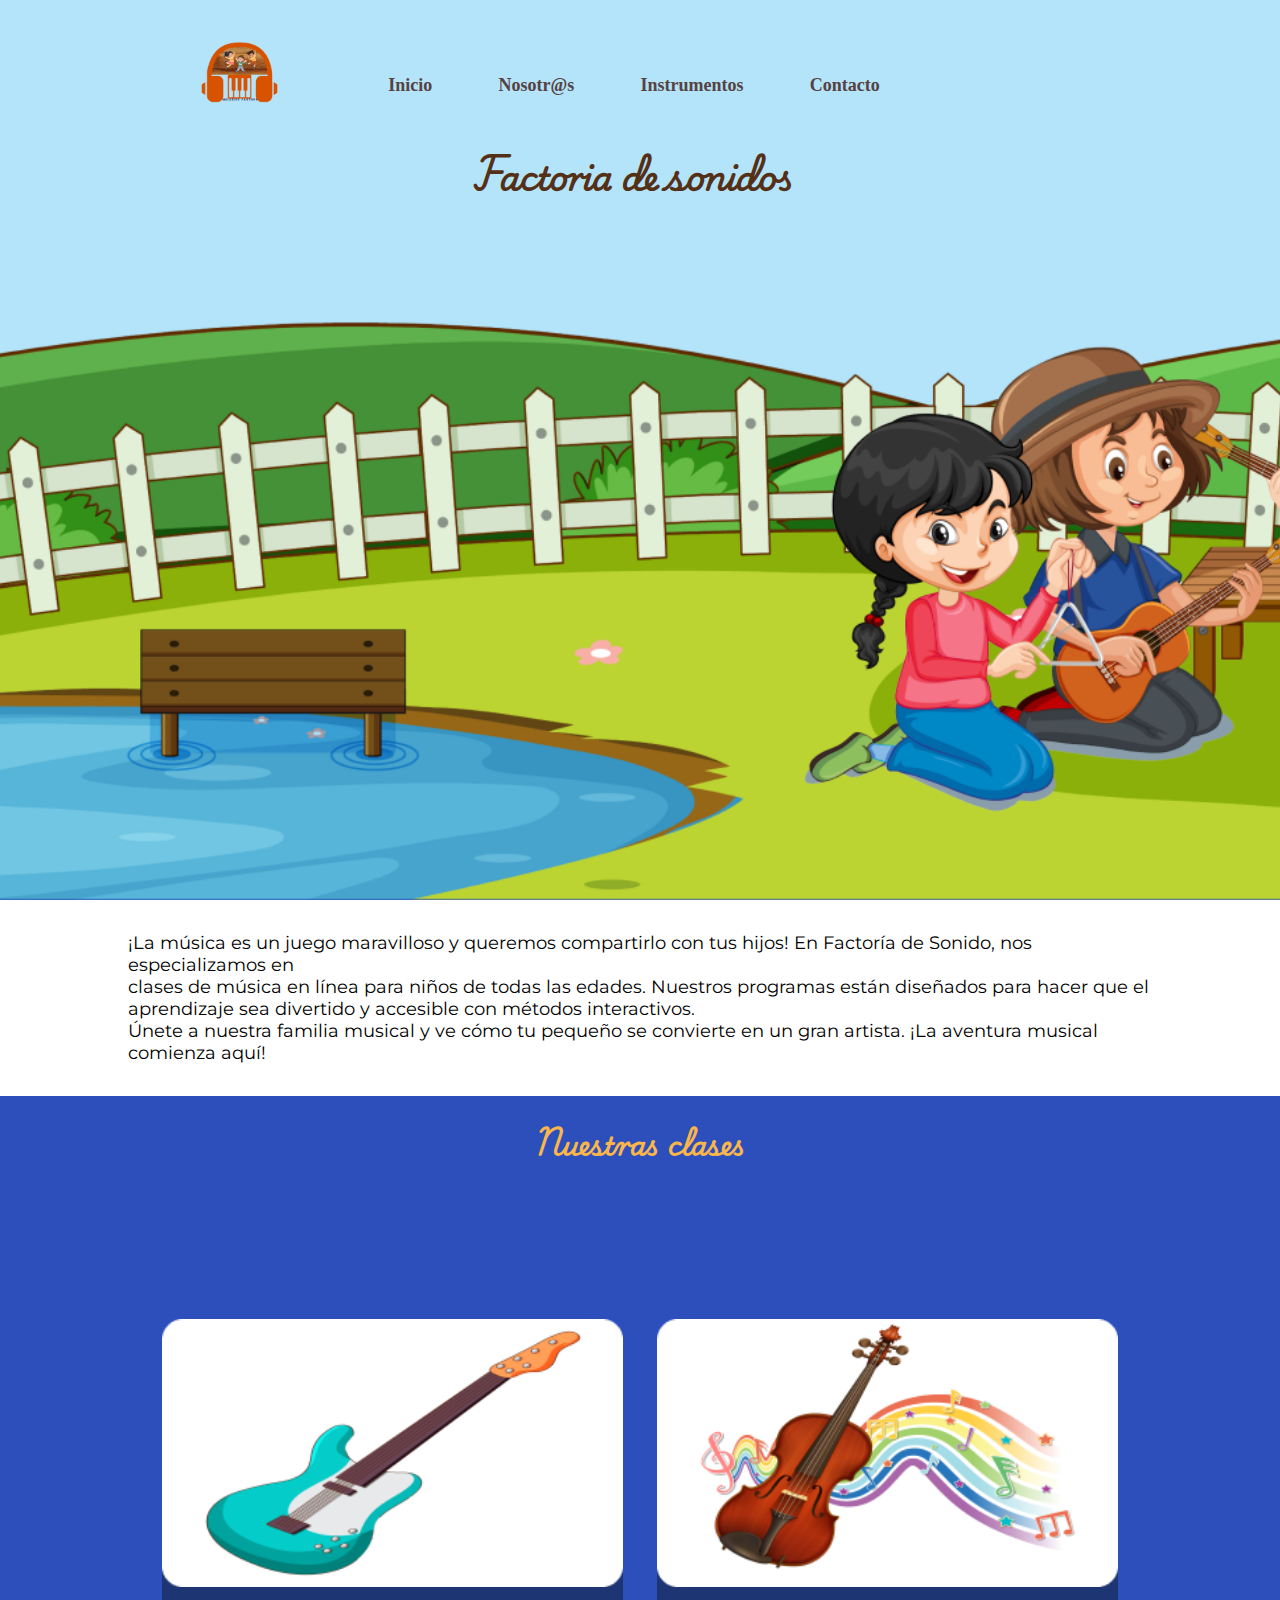
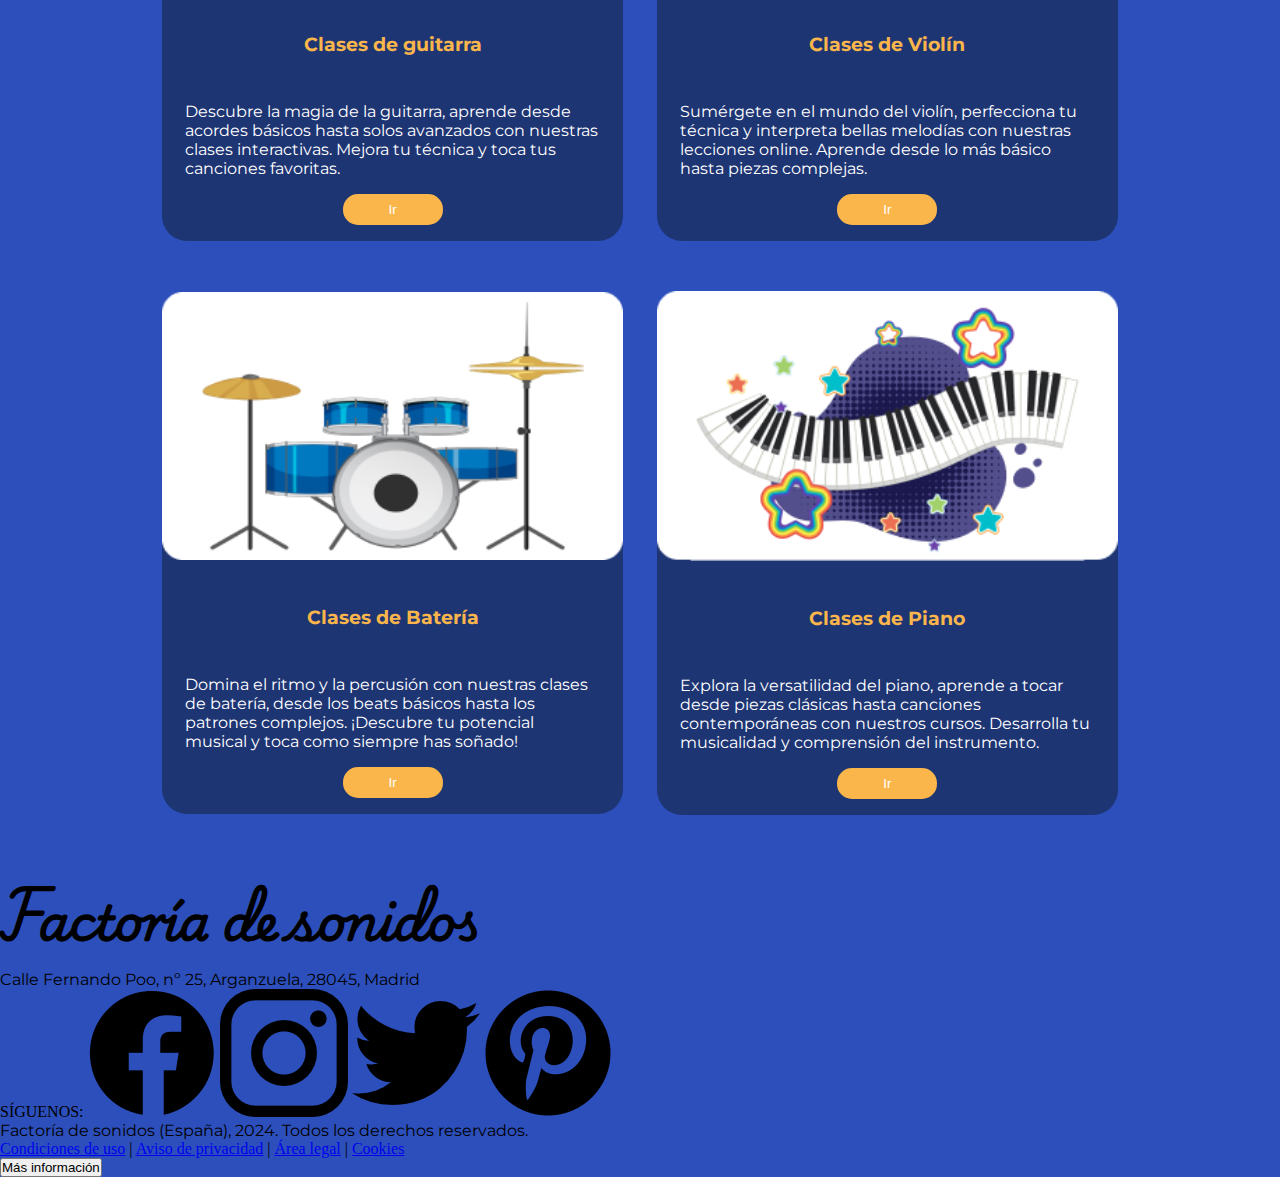
==== commit 64af75ee: "Merge branch 'develop' of https://github.com/devegalaura-dev/factoria-de-sonidos into feature-piano" ====
--- a/index.html
+++ b/index.html
@@ -28,16 +28,16 @@
               <img
                 class="hamburger"
                 id="hamburger"
-                src="/public/assets/ilustraciones/hamburgerIcon.png"
+                src="public/assets/ilustraciones/hamburgerIcon.png"
                 alt="Menú hamburguesa"
                 width="25px"
               />
             </li>
             <ul id="mobile-menu" class="hidden">
-              <li><a href="../index.html">Inicio</a></li>
-              <li><a href="./about-us.html">Nosotr@s</a></li>
-              <li><a href="./instrument.html">Instrumentos</a></li>
-              <li><a href="./contact.html">Contacto</a></li>
+              <li><a href="index.html">Inicio</a></li>
+              <li><a href="pages/about-us.html">Nosotr@s</a></li>
+              <li><a href="#instruments">Instrumentos</a></li>
+              <li><a href="pages/contact.html">Contacto</a></li>
             </ul>
           </menu>
         </nav>
@@ -52,15 +52,14 @@
         <nav>
           <menu>
             <li><a href="index.html">Inicio</a></li>
-            <li><a href="pages\about-us.html">Nosotr@s</a></li>
-            <li><a href="#instruments">Instrumentos</a></li>
-            <li><a href="pages\contact.html">Contacto</a></li>
+              <li><a href="pages/about-us.html">Nosotr@s</a></li>
+              <li><a href="#instruments">Instrumentos</a></li>
+              <li><a href="pages/contact.html">Contacto</a></li>
           </menu>
           <h1>Factoria de sonidos</h1>
         </nav>
       </div>
     </header>
-    <script src="/components/header/headerHamburger.js"></script>
     <main>
       <section class="description">
         <div class="text-description">
@@ -201,7 +200,7 @@
       </div>
   </footer>
     <script src="/src/js/home-page.js"></script>
-    <script src="../../components/header/headerHamburger.js"></script>
+    <script src="components/header/headerHamburger.js"></script>
     <script src="../src/js/main.js"></script>
   </body>
 </html>
--- a/src/css/styles.css
+++ b/src/css/styles.css
@@ -6,6 +6,7 @@
 *{
     padding: 0;
     margin: 0;
+    scroll-behavior: smooth;
 }
 
 body{
@@ -24,9 +25,11 @@
 }
 h1{
     font-family: 'Playwrite+CU';
+
 }
 h2{
     font-family: 'Playwrite+CU'; 
+    font-size: 3rem;
 }
 h3{
     font-family: 'Montserrat'; 
--- a/src/css/home-page.css
+++ b/src/css/home-page.css
@@ -1,114 +1,260 @@
 *{
-    padding: 0;
-    margin: 0;
+  padding: 0;
+  margin: 0;
 }
 .mobile_mode{
-    position: relative;
+  position: relative;
+  display: flex;
+  justify-content: center;
+  width: 100%;
+  height: 100vh;
+  background-image: url(../../public/assets/ilustraciones/Imagen\ header\ mobile.png) ;
+  background-size: cover;
+  background-repeat: no-repeat;
+  background-position: bottom;
+}
+main{
+  display: flex;
+  flex-direction: column;
+  width: 100%;
+}
+.description{
+display: flex;
+justify-content: center;
+align-items: center;
+font-size: 18px;
+background-color: white;
+width: 100%;
+padding: 2rem 0;
+}
+.text-description{
+  width: 80%;
+}
+.instruments{
+  width: 100%;
+  display: flex;
+  flex-direction: column;
+  justify-content: center;
+  align-items: center;
+}
+section h2{
+  width: 80%;
+  margin: 20px;
+  font-size: 25px;
+  color: #FAB64B;
+  display: flex;
+  flex-direction: row;
+  justify-content: center;
+}
+.section1{
+  width: 80%;
+  margin-top: 10%;
+  display: flex;
+  flex-direction: column;
+  justify-content: space-between;
+  align-items: center;
+}
+.instrumentsCard{
+  background-color: #1E3574;
+  display: flex;
+  flex-direction: column;
+  height: auto;
+  border-radius: 25px;
+  margin-bottom: 50px;
+  justify-content: center;
+  align-items:center;
+}
+.instrumentsCard img{
+  width: 100%;
+  display: flex;
+  justify-content: center;
+  align-items: center;
+}
+.descriptionInstruments{
+  border-radius: 15px;
+  display: flex;
+  flex-direction: column;
+  justify-content: center;
+  align-items: center;
+}
+.descriptionInstruments p{
+  color: white;
+  margin: 0 5%;
+}
+.descriptionInstruments h3{
+  color: #FAB64B;
+  margin: 10% 5%;
+}
+.descriptionInstruments button{
+  width: 100px;
+  border-radius: 15px;
+  border-style: none;
+  color: white;
+  background-color: #FAB64B;
+  display: flex;
+  align-items: center;
+  justify-content: center;
+  margin-top: 1rem;
+  margin-bottom: 1rem;
+  padding: .5rem;
+}
+/* NAVBAR */
+:root {
+  --background-color: rgba(44, 79, 187, 1);
+  --orange: rgba(250, 182, 75, 1);
+  --white: white;
+  --chocolate: rgba(86, 66, 66, 1);
+}
+
+header{
+  display: flex;
+  justify-content: center;
+  background-size: cover;
+  background-image: url('../../public/assets/ilustraciones/imagen-header.png');
+  background-repeat: no-repeat;
+  width: 100%;
+  height: 100vh;
+}
+.mobile_mode h1{
+  font-size: 1rem;
+}
+
+.desk_mode {
+  display: none;
+}
+.mobile_mode nav{
+  width: 100%;
+}
+.mobile_mode nav menu {
+  display: flex;
+  flex-direction: row;
+  align-items: center;
+  justify-content: space-around;
+  list-style: none;
+  background-image: url(../../public/assets/ilustraciones/mobile-tablón-madera.png);
+  background-repeat: no-repeat;
+  background-size: 100%;
+  min-height: 75px;
+
+}
+
+h1.mobile_mode {
+  color: var(--chocolate);
+  padding: 0;
+  font-family: PlaywriteCU, Arial, Helvetica, sans-serif;
+}
+
+img#hamburger {
+  padding-right: 2rem;
+  color: var(--orange);
+  width: 25px;
+}
+
+img.logo_mobile {
+  padding-left: 1rem;
+}
+
+/* Estilos del menú desplegable */
+.hidden {
+  display: none;
+}
+
+#mobile-menu {
+  flex-direction: column;
+  list-style: none;
+  background-color: var(--background-color);
+  position: absolute;
+  top: 85px;
+  right: 0;
+  width: 100%;
+}
+
+#mobile-menu li {
+  padding: 10px;
+  border-bottom: 1px solid var(--orange);
+  text-align: center;
+}
+
+#mobile-menu li a {
+  color: var(--orange);
+  text-decoration: none;
+}
+
+@media (min-width: 550px) and (max-width: 800px) {
+  header.mobile_mode nav menu {
+    min-height: 75px;
+  }
+}
+
+nav {
+  padding-right: 0;
+}
+
+@media (min-width: 800px) {
+  .mobile_mode {
+    display: none;
+  }
+
+  .desk_mode {
     display: flex;
-    justify-content: center;
+    flex-direction: row;
+    padding-top: 1.5rem;
+  }
+
+  .desk_mode>nav menu a {
+    text-align: center;
+    color: var(--chocolate);
+    text-decoration: none;
+    display: block;
     width: 100%;
-    height: 100vh;
-    background-image: url('/public/assets/ilustraciones/Imagen\ header\ mobile.png');
-    background-size: cover;
-    background-repeat: no-repeat;
-    background-position: bottom;
-}
-main{
+    height: 100%;
+    padding: 1.2rem 0;
+    font-weight: bold;
+    font-size: 18px;
+  }
+
+  header>a {
+    padding: 0.7rem 0 0 2rem;
+  }
+
+  nav {
     display: flex;
     flex-direction: column;
+    align-items: center;
     width: 100%;
-}
-.description{
-  display: flex;
-  justify-content: center;
-  align-items: center;
-  font-size: 18px;
-  background-color: white;
-  width: 100%;
-  padding: 2rem 0;
-}
-.text-description{
-    width: 80%;
-}
-.instruments{
-    width: 100%;
+    margin: 2rem;
+    padding-right: 7rem;
+  }
+  .desk_mode nav h2{
+    margin-top: 3rem;
+    font-size: 40px;
+  }
+
+  menu {
     display: flex;
-    flex-direction: column;
-    justify-content: center;
-    align-items: center;
-}
-section h2{
-    width: 80%;
-    margin: 20px;
-    font-size: 25px;
-    color: #FAB64B;
-    display: flex;
-    flex-direction: row;
-    justify-content: center;
-}
-.section1{
-    width: 80%;
-    margin-top: 10%;
-    display: flex;
-    flex-direction: column;
-    justify-content: space-between;
-    align-items: center;
-}
-.instrumentsCard{
-    background-color: #1E3574;
-    display: flex;
-    flex-direction: column;
-    height: auto;
-    border-radius: 25px;
-    margin-bottom: 50px;
-    justify-content: center;
-    align-items:center;
-}
-.instrumentsCard img{
-    width: 100%;
-    display: flex;
-    justify-content: center;
-    align-items: center;
-}
-.descriptionInstruments{
-    border-radius: 15px;
-    display: flex;
-    flex-direction: column;
-    justify-content: center;
-    align-items: center;
-}
-.descriptionInstruments p{
-    color: white;
-    margin: 0 5%;
-}
-.descriptionInstruments h3{
-    color: #FAB64B;
-    margin: 10% 5%;
-}
-.descriptionInstruments button{
-    width: 100px;
-    border-radius: 15px;
-    border-style: none;
-    color: white;
-    background-color: #FAB64B;
-    display: flex;
-    align-items: center;
-    justify-content: center;
-    margin-top: 1rem;
-    margin-bottom: 1rem;
-    padding: .5rem;
-}
+    justify-content: space-evenly;
+    height: 54px;
+    width: 624px;
+    list-style: none;
+    background-image: url(../../public/assets/ilustraciones/navbar-tablon-madera.png);
+  }
+}
+/* NAVBAR */
 @media (min-width: 800px) {
-   
-    .instruments .section1 {
-        flex-direction: row;
-        justify-content: space-evenly;
-        flex-wrap: wrap;
-        
-    }
-    .instruments .instrumentsCard{
-        width: 45%;
-        align-items: center;
-        justify-content: center;
-    }
+ 
+  .instruments .section1 {
+      flex-direction: row;
+      justify-content: space-evenly;
+      flex-wrap: wrap;
+      
+  }
+  .instruments .instrumentsCard{
+      width: 45%;
+      align-items: center;
+      justify-content: center;
+  }
+  .desk_mode h1{
+      color: #543017;
+      margin: 30px;
+  }
 }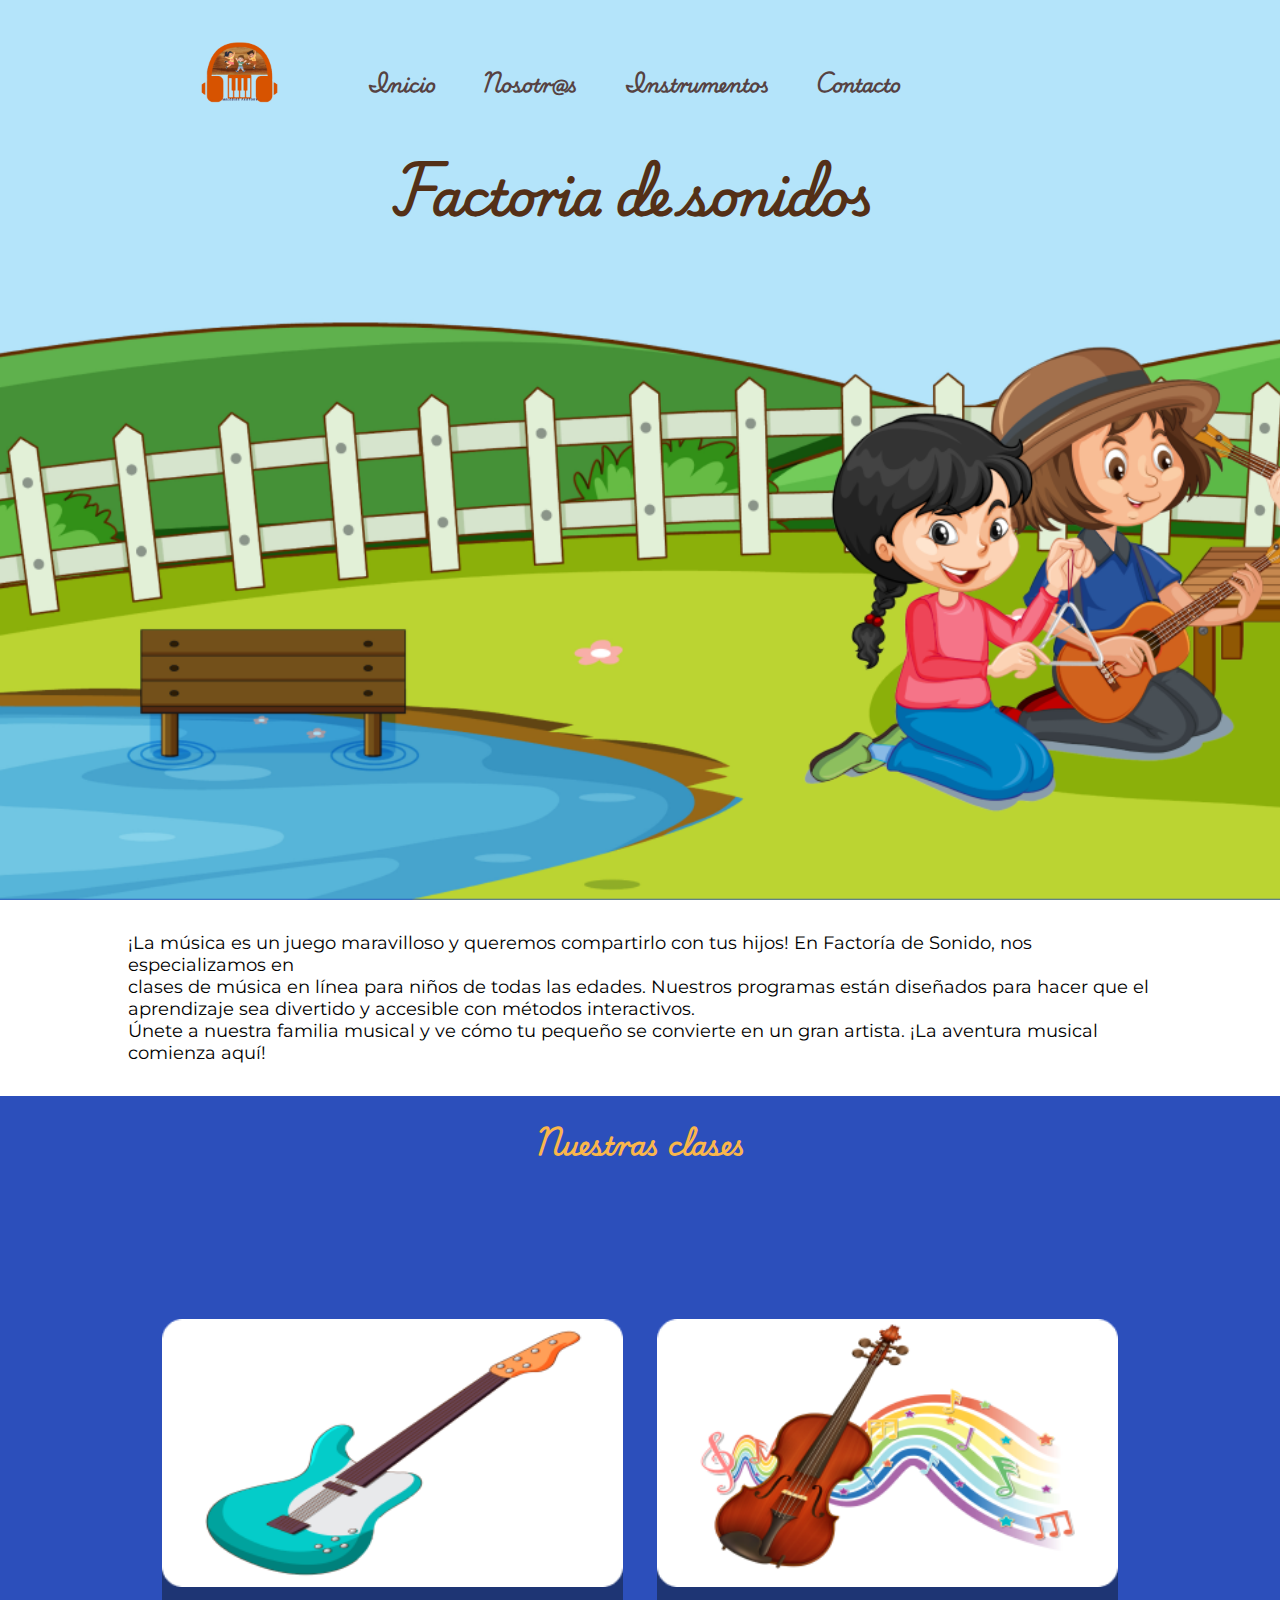
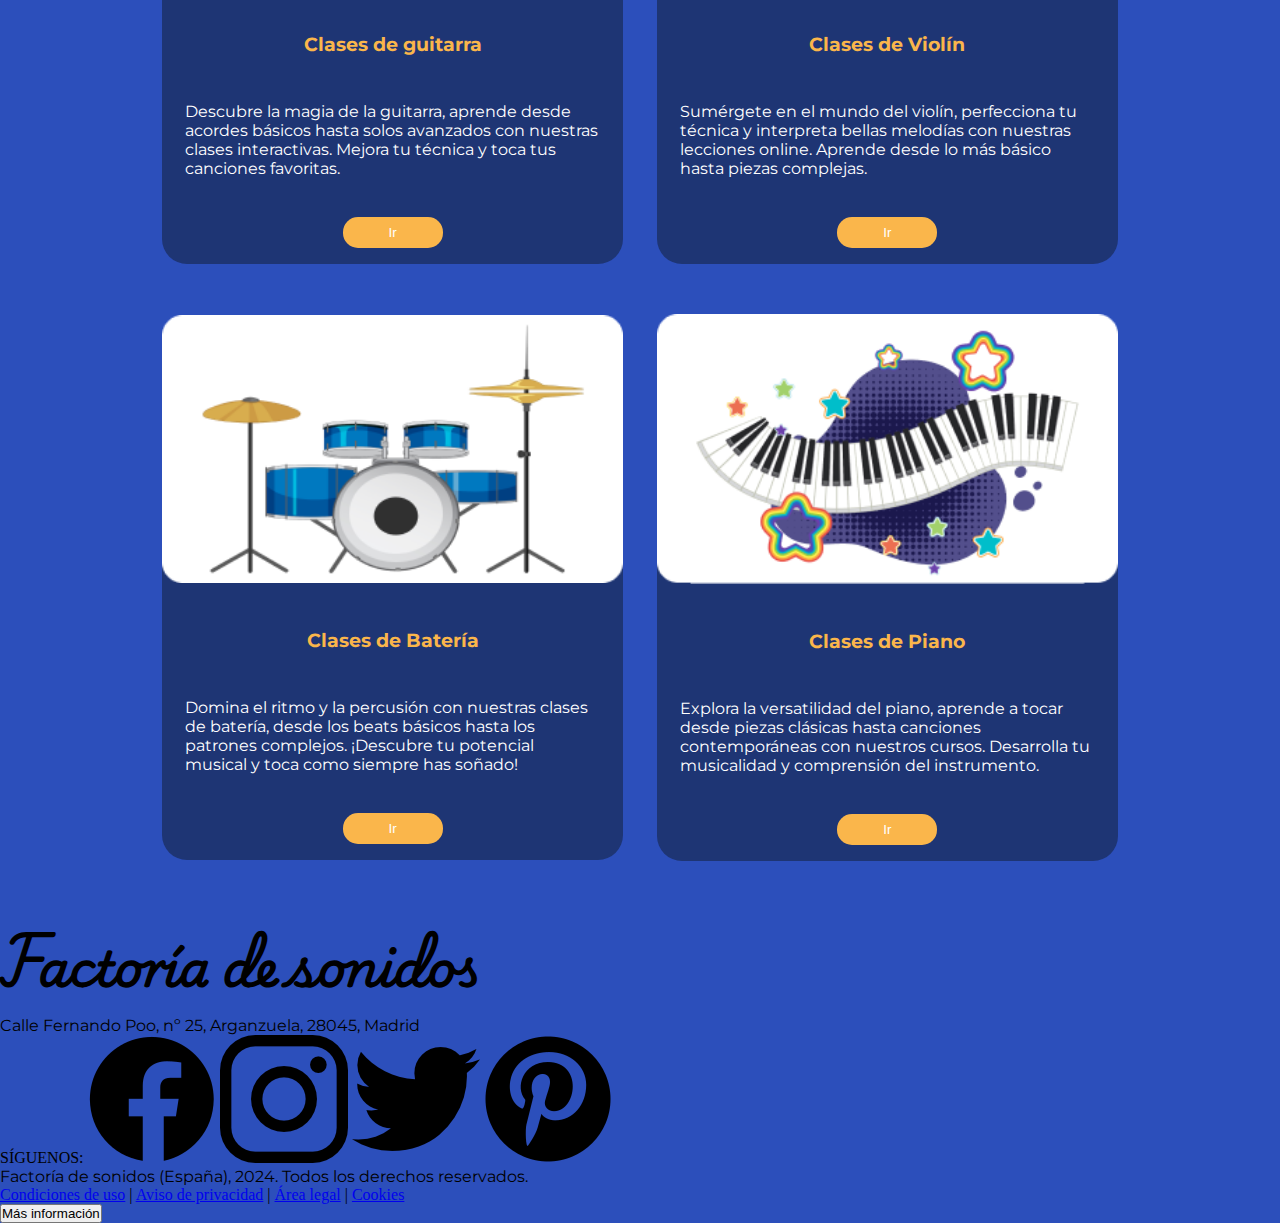
==== commit 82ec040b: "fix navbar of the home page and about us" ====
--- a/index.html
+++ b/index.html
@@ -3,9 +3,11 @@
   <head>
     <meta charset="UTF-8" />
     <meta name="viewport" content="width=device-width, initial-scale=1.0" />
-    <link rel="stylesheet" href="src/css/styles.css" />
+    
     <link rel="stylesheet" href="src/css/home-page.css" />
     <link rel="stylesheet" href="/components/footer/footer-contact.css">
+    <link rel="stylesheet" href="/components/header/header.css">
+    <link rel="stylesheet" href="src/css/styles.css" />
   </head>
   <body>
     <header>
--- a/src/css/home-page.css
+++ b/src/css/home-page.css
@@ -1,7 +1,12 @@
 *{
   padding: 0;
   margin: 0;
+  
 }
+h1{
+  color: rgba(86, 66, 66, 1);
+}
+
 .mobile_mode{
   position: relative;
   display: flex;
@@ -80,6 +85,7 @@
 .descriptionInstruments p{
   color: white;
   margin: 0 5%;
+  margin-bottom: 5%;
 }
 .descriptionInstruments h3{
   color: #FAB64B;
@@ -98,13 +104,6 @@
   margin-bottom: 1rem;
   padding: .5rem;
 }
-/* NAVBAR */
-:root {
-  --background-color: rgba(44, 79, 187, 1);
-  --orange: rgba(250, 182, 75, 1);
-  --white: white;
-  --chocolate: rgba(86, 66, 66, 1);
-}
 
 header{
   display: flex;
@@ -115,131 +114,7 @@
   width: 100%;
   height: 100vh;
 }
-.mobile_mode h1{
-  font-size: 1rem;
-}
 
-.desk_mode {
-  display: none;
-}
-.mobile_mode nav{
-  width: 100%;
-}
-.mobile_mode nav menu {
-  display: flex;
-  flex-direction: row;
-  align-items: center;
-  justify-content: space-around;
-  list-style: none;
-  background-image: url(../../public/assets/ilustraciones/mobile-tablón-madera.png);
-  background-repeat: no-repeat;
-  background-size: 100%;
-  min-height: 75px;
-
-}
-
-h1.mobile_mode {
-  color: var(--chocolate);
-  padding: 0;
-  font-family: PlaywriteCU, Arial, Helvetica, sans-serif;
-}
-
-img#hamburger {
-  padding-right: 2rem;
-  color: var(--orange);
-  width: 25px;
-}
-
-img.logo_mobile {
-  padding-left: 1rem;
-}
-
-/* Estilos del menú desplegable */
-.hidden {
-  display: none;
-}
-
-#mobile-menu {
-  flex-direction: column;
-  list-style: none;
-  background-color: var(--background-color);
-  position: absolute;
-  top: 85px;
-  right: 0;
-  width: 100%;
-}
-
-#mobile-menu li {
-  padding: 10px;
-  border-bottom: 1px solid var(--orange);
-  text-align: center;
-}
-
-#mobile-menu li a {
-  color: var(--orange);
-  text-decoration: none;
-}
-
-@media (min-width: 550px) and (max-width: 800px) {
-  header.mobile_mode nav menu {
-    min-height: 75px;
-  }
-}
-
-nav {
-  padding-right: 0;
-}
-
-@media (min-width: 800px) {
-  .mobile_mode {
-    display: none;
-  }
-
-  .desk_mode {
-    display: flex;
-    flex-direction: row;
-    padding-top: 1.5rem;
-  }
-
-  .desk_mode>nav menu a {
-    text-align: center;
-    color: var(--chocolate);
-    text-decoration: none;
-    display: block;
-    width: 100%;
-    height: 100%;
-    padding: 1.2rem 0;
-    font-weight: bold;
-    font-size: 18px;
-  }
-
-  header>a {
-    padding: 0.7rem 0 0 2rem;
-  }
-
-  nav {
-    display: flex;
-    flex-direction: column;
-    align-items: center;
-    width: 100%;
-    margin: 2rem;
-    padding-right: 7rem;
-  }
-  .desk_mode nav h2{
-    margin-top: 3rem;
-    font-size: 40px;
-  }
-
-  menu {
-    display: flex;
-    justify-content: space-evenly;
-    height: 54px;
-    width: 624px;
-    list-style: none;
-    background-image: url(../../public/assets/ilustraciones/navbar-tablon-madera.png);
-  }
-}
-/* NAVBAR */
 @media (min-width: 800px) {
  
   .instruments .section1 {
@@ -256,5 +131,9 @@
   .desk_mode h1{
       color: #543017;
       margin: 30px;
+      font-size: 3rem;
   }
+
+  
+  
 }--- a/components/header/header.css
+++ b/components/header/header.css
@@ -0,0 +1,153 @@
+* {
+  padding: 0;
+  margin: 0;
+}
+
+@font-face {
+  font-family: 'PlaywriteCU';
+  src: url('PlaywriteCU-Regular.ttf') format('truetype');
+}
+
+@font-face {
+  font-family: 'Montserrat';
+  src: url('Montserrat-Regular.ttf') format('truetype');
+}
+
+:root {
+  --background-color: rgba(44, 79, 187, 1);
+  --orange: rgba(250, 182, 75, 1);
+  --white: white;
+  --chocolate: rgba(86, 66, 66, 1);
+}
+
+header {
+  display: flex;
+  justify-content: center;
+  background-size: cover;
+  background-repeat: no-repeat;
+  width: 100%;
+}
+
+.desk_mode {
+  display: none;
+}
+
+
+.mobile_mode nav menu {
+  display: flex;
+  flex-direction: row;
+  align-items: center;
+  justify-content: space-around;
+  list-style: none;
+  background-image: url(../../public/assets/ilustraciones/mobile-tablón-madera.png);
+  background-repeat: no-repeat;
+  background-size: 100%;
+  min-height: 50px;
+  width: 100vw;
+}
+
+h1.mobile_mode {
+  color: var(--chocolate);
+  padding: 0;
+  font-family: PlaywriteCU, Arial, Helvetica, sans-serif;
+}
+
+.hamburger img {
+  padding-right: 2rem;
+  color: var(--orange);
+  width: 25px;
+}
+
+img.logo_mobile {
+  padding-left: 1rem;
+}
+
+/* Estilos del menú desplegable */
+.hidden {
+  display: none;
+}
+
+#mobile-menu {
+  flex-direction: column;
+  list-style: none;
+  background-color: var(--background-color);
+  position: absolute;
+  top: 50px;
+  right: 0;
+  width: 100%;
+  z-index: 999;
+}
+
+#mobile-menu li {
+  padding: 10px;
+  border-bottom: 1px solid var(--orange);
+  text-align: center;
+  font-family: PlaywriteCU, Arial, Helvetica, sans-serif;
+}
+
+#mobile-menu li a {
+  color: var(--orange);
+  text-decoration: none;
+}
+
+@media (min-width: 550px) and (max-width: 800px) {
+  header.mobile_mode nav menu {
+    min-height: 75px;
+    width: 100vw;
+  }
+}
+
+nav {
+  padding-right: 0;
+}
+
+@media (min-width: 800px) {
+  .mobile_mode {
+    display: none;
+  }
+
+  .desk_mode {
+    display: flex;
+    flex-direction: row;
+    padding-top: 1.5rem;
+  }
+
+  .desk_mode > nav menu a {
+    text-align: center;
+    color: var(--chocolate);
+    text-decoration: none;
+    display: flex;
+    align-items: center;
+    width: 100%;
+    height: 100%;
+    font-family: PlaywriteCU, Arial, Helvetica, sans-serif;
+    font-weight: bold;
+    font-size: 18px;
+  }
+
+  header > a {
+    padding: 0.7rem 0 0 2rem;
+  }
+
+  nav {
+    display: flex;
+    flex-direction: column;
+    align-items: center;
+    width: 100%;
+    margin: 2rem;
+    padding-right: 7rem;
+  }
+  .desk_mode nav h2 {
+    margin-top: 3rem;
+    font-size: 40px;
+  }
+
+  menu {
+    display: flex;
+    justify-content: space-evenly;
+    height: 54px;
+    width: 624px;
+    list-style: none;
+    background-image: url(../../public/assets/ilustraciones/navbar-tablon-madera.png);
+  }
+}
